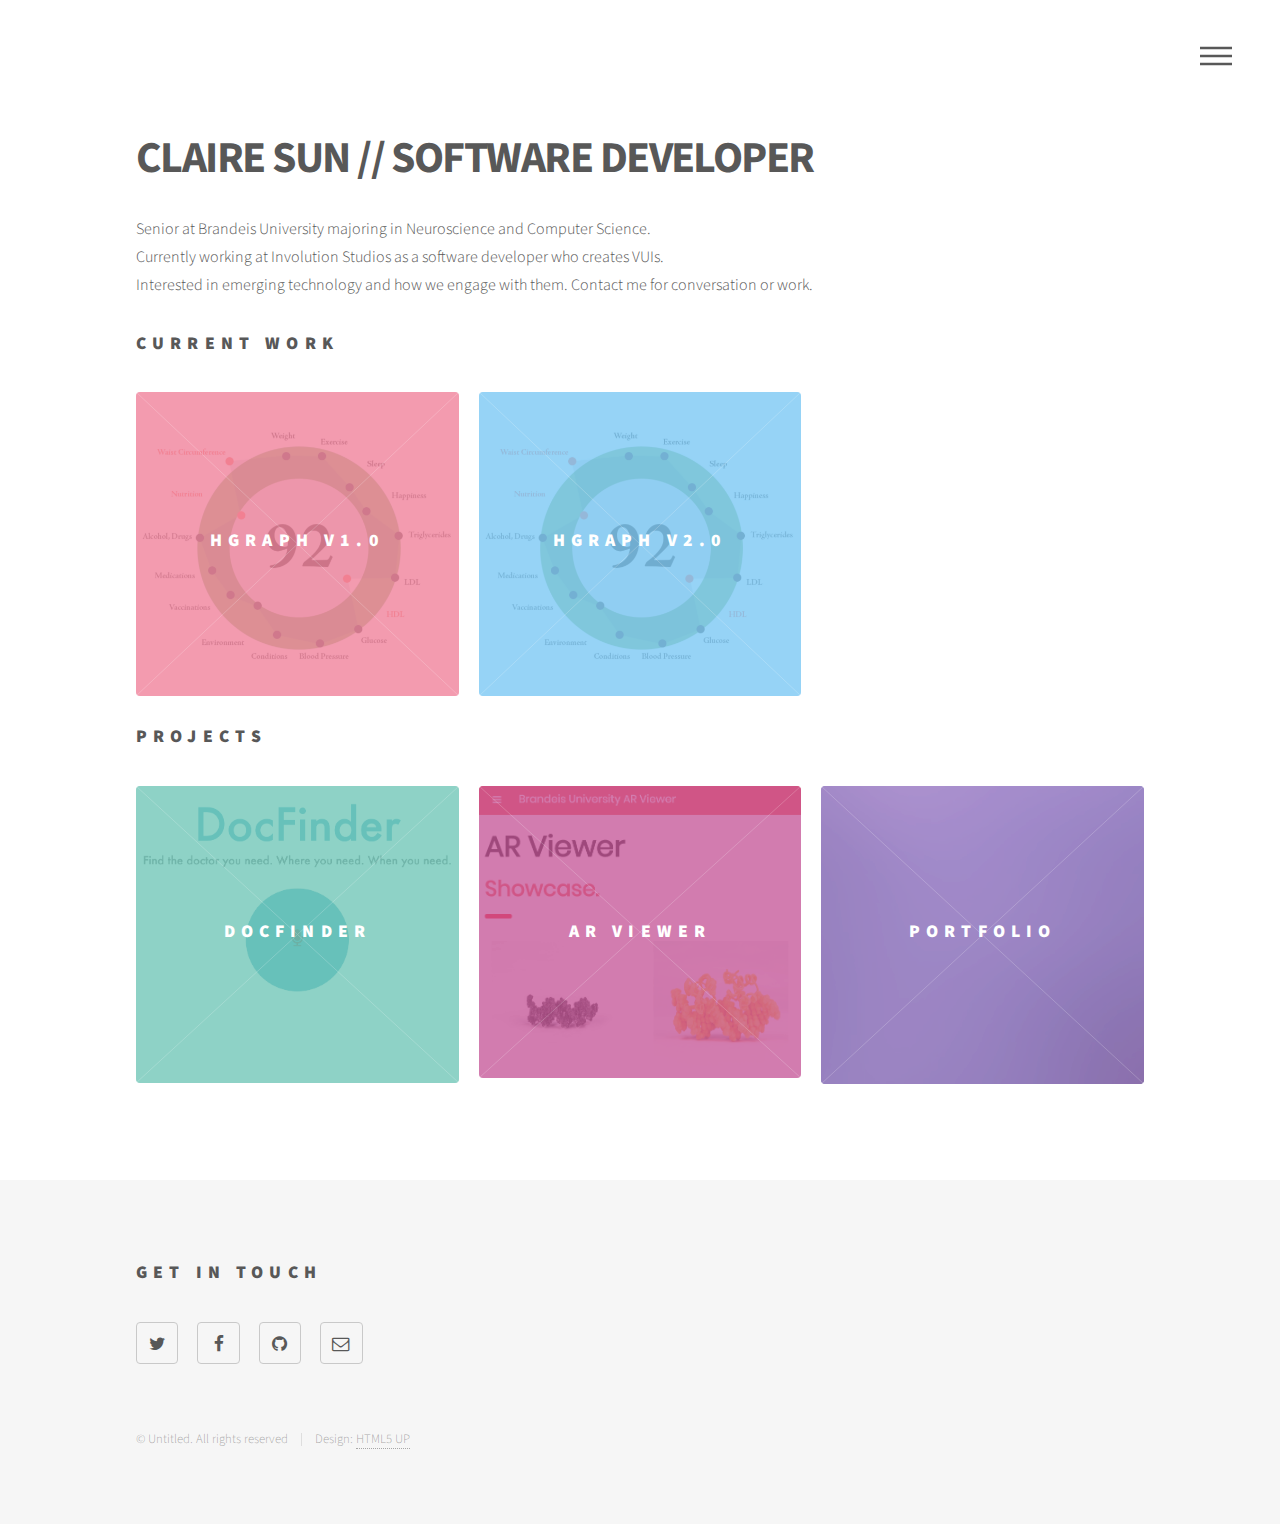
==== index.html @ 5cc7fd9c "little fixes" ====
<!DOCTYPE HTML>
<!--
	Phantom by HTML5 UP
	html5up.net | @ajlkn
	Free for personal and commercial use under the CCA 3.0 license (html5up.net/license)
-->
<html>
	<head>
		<title>Phantom by HTML5 UP</title>
		<meta charset="utf-8" />
		<meta name="viewport" content="width=device-width, initial-scale=1" />
		<!--[if lte IE 8]><script src="assets/js/ie/html5shiv.js"></script><![endif]-->
		<link rel="stylesheet" href="assets/css/main.css" />
		<!--[if lte IE 9]><link rel="stylesheet" href="assets/css/ie9.css" /><![endif]-->
		<!--[if lte IE 8]><link rel="stylesheet" href="assets/css/ie8.css" /><![endif]-->
	</head>
	<body>
		<!-- Wrapper -->
			<div id="wrapper">

				<!-- Header -->
					<header id="header">
						<div class="inner">




							<!-- Nav -->
								<nav>
									<ul>
										<li><a href="#menu">Menu</a></li>
									</ul>
								</nav>

						</div>
					</header>

				<!-- Menu -->
					<nav id="menu">
						<h2>What are you looking for?</h2>
						<ul>
							<li><a href="index.html">Home</a></li>
							<li><a href="about.html">About</a></li>
							<li><a href="resume.html">Resume</a></li>
							<li><a href="talks.html">Talks & Awards</a></li>
						</ul>
					</nav>

				<!-- Main -->
					<div id="main">
						<div class="inner">
							<header>
								<h1>CLAIRE SUN // SOFTWARE DEVELOPER</h1>
								<p>Senior at Brandeis University majoring in Neuroscience and Computer Science. <br>
									Currently working at Involution Studios as a software developer who creates VUIs.<br>
									Interested in emerging technology and how we engage with them.
									Contact me for conversation or work.</p>
							</header>
							<h2>Current Work</h2>
							<section class="tiles">
								<article class="style1">
									<span class="image">
										<img src="images/hgraph2.png" alt="" />
									</span>
									<a href="generic.html">
										<h2>hGraph V1.0</h2>
										<div class="content">
											<p>hGraph is an open source system for visualizing personal health metrics. I developed a voice user interace so that patients and doctors could easily add new data via their voice.</p>
										</div>
									</a>
								</article>
								<article class="style2">
									<span class="image">
										<img src="images/hgraph2.png" alt="" />
									</span>
									<a href="hgraph2.html">
										<h2>hgraph V2.0</h2>
										<div class="content">
											<p>The newest version of hGraph. This is also a voice implementation but done with a React interface.</p>
										</div>
									</a>
								</article>
							</section>
							<br>
							<h2>projects</h2>
							<section class = "tiles">
								<article class="style3">
									<span class="image">
										<img src="images/df.png" alt="" />
									</span>
									<a href="docfinder.html">
										<h2>DocFinder</h2>
										<div class="content">
											<p>DocFinder is a search engine that finds you specific doctors who take your insurance through voice. Winner of the Conversation Interaction conference for best speech application.</p>
										</div>
									</a>
								</article>
								<article class="style4">
									<span class="image">
										<img src="images/arviewer.png" alt="" />
									</span>
									<a href="arviewer.html">
										<h2>AR Viewer</h2>
										<div class="content">
											<p>A web application to show 3D models of the biomolecules used for teaching and research at Brandeis Univeristy in augmented reality.</p>
										</div>
									</a>
								</article>
								<article class="style5">
									<span class="image">
										<img src="images/pic02.jpg" alt="" />
									</span>
									<a href="https://github.com/csuncodes/csuncodes.github.io">
										<h2>Portfolio</h2>
										<div class="content">
											<p>Click here for the Github Repository for this site!</p>
										</div>
									</a>
								</article>
							</section>
						</div>
					</div>

				<!-- Footer -->
					<footer id="footer">
						<div class="inner">
							<section>
								<h2>Get in touch</h2>
								<ul class="icons">
									<li><a href="https://twitter.com/codesforaday" class="icon style2 fa-twitter"><span class="label">Twitter</span></a></li>
									<li><a href="https://www.facebook.com/profile.php?id=100008285211866" class="icon style2 fa-facebook"><span class="label">Facebook</span></a></li>
									<li><a href="#" class="icon style2 fa-github"><span class="label">GitHub</span></a></li>
									<li><a href="#" class="icon style2 fa-envelope-o"><span class="label">Email</span></a></li>
								</ul>
							</section>
							<ul class="copyright">
								<li>&copy; Untitled. All rights reserved</li><li>Design: <a href="http://html5up.net">HTML5 UP</a></li>
							</ul>
						</div>
					</footer>

			</div>

		<!-- Scripts -->
			<script src="assets/js/jquery.min.js"></script>
			<script src="assets/js/skel.min.js"></script>
			<script src="assets/js/util.js"></script>
			<!--[if lte IE 8]><script src="assets/js/ie/respond.min.js"></script><![endif]-->
			<script src="assets/js/main.js"></script>

	</body>
</html>
---- assets/css/main.css ----
@import url(font-awesome.min.css);
@import url("https://fonts.googleapis.com/css?family=Source+Sans+Pro:300,700,900");

/*
	Phantom by HTML5 UP
	html5up.net | @ajlkn
	Free for personal and commercial use under the CCA 3.0 license (html5up.net/license)
*/

/* Reset */

	html, body, div, span, applet, object, iframe, h1, h2, h3, h4, h5, h6, p, blockquote, pre, a, abbr, acronym, address, big, cite, code, del, dfn, em, img, ins, kbd, q, s, samp, small, strike, strong, sub, sup, tt, var, b, u, i, center, dl, dt, dd, ol, ul, li, fieldset, form, label, legend, table, caption, tbody, tfoot, thead, tr, th, td, article, aside, canvas, details, embed, figure, figcaption, footer, header, hgroup, menu, nav, output, ruby, section, summary, time, mark, audio, video {
		margin: 0;
		padding: 0;
		border: 0;
		font-size: 100%;
		font: inherit;
		vertical-align: baseline;
	}

	article, aside, details, figcaption, figure, footer, header, hgroup, menu, nav, section {
		display: block;
	}

	body {
		line-height: 1;
	}

	ol, ul {
		list-style: none;
	}

	blockquote, q {
		quotes: none;
	}

	blockquote:before, blockquote:after, q:before, q:after {
		content: '';
		content: none;
	}

	table {
		border-collapse: collapse;
		border-spacing: 0;
	}

	body {
		-webkit-text-size-adjust: none;
	}

/* Box Model */

	*, *:before, *:after {
		-moz-box-sizing: border-box;
		-webkit-box-sizing: border-box;
		box-sizing: border-box;
	}

/* Grid */
.center {
    display: block;
    margin-left: auto;
    margin-right: auto;
    width: 50%;
}
	.row {
		border-bottom: solid 1px transparent;
		-moz-box-sizing: border-box;
		-webkit-box-sizing: border-box;
		box-sizing: border-box;
	}

	.row > * {
		float: left;
		-moz-box-sizing: border-box;
		-webkit-box-sizing: border-box;
		box-sizing: border-box;
	}

	.row:after, .row:before {
		content: '';
		display: block;
		clear: both;
		height: 0;
	}

	.row.uniform > * > :first-child {
		margin-top: 0;
	}

	.row.uniform > * > :last-child {
		margin-bottom: 0;
	}

	.row.\30 \25 > * {
		padding: 0 0 0 0em;
	}

	.row.\30 \25 {
		margin: 0 0 -1px 0em;
	}

	.row.uniform.\30 \25 > * {
		padding: 0em 0 0 0em;
	}

	.row.uniform.\30 \25 {
		margin: 0em 0 -1px 0em;
	}

	.row > * {
		padding: 0 0 0 2em;
	}

	.row {
		margin: 0 0 -1px -2em;
	}

	.row.uniform > * {
		padding: 2em 0 0 2em;
	}

	.row.uniform {
		margin: -2em 0 -1px -2em;
	}

	.row.\32 00\25 > * {
		padding: 0 0 0 4em;
	}

	.row.\32 00\25 {
		margin: 0 0 -1px -4em;
	}

	.row.uniform.\32 00\25 > * {
		padding: 4em 0 0 4em;
	}

	.row.uniform.\32 00\25 {
		margin: -4em 0 -1px -4em;
	}

	.row.\31 50\25 > * {
		padding: 0 0 0 3em;
	}

	.row.\31 50\25 {
		margin: 0 0 -1px -3em;
	}

	.row.uniform.\31 50\25 > * {
		padding: 3em 0 0 3em;
	}

	.row.uniform.\31 50\25 {
		margin: -3em 0 -1px -3em;
	}

	.row.\35 0\25 > * {
		padding: 0 0 0 1em;
	}

	.row.\35 0\25 {
		margin: 0 0 -1px -1em;
	}

	.row.uniform.\35 0\25 > * {
		padding: 1em 0 0 1em;
	}

	.row.uniform.\35 0\25 {
		margin: -1em 0 -1px -1em;
	}

	.row.\32 5\25 > * {
		padding: 0 0 0 0.5em;
	}

	.row.\32 5\25 {
		margin: 0 0 -1px -0.5em;
	}

	.row.uniform.\32 5\25 > * {
		padding: 0.5em 0 0 0.5em;
	}

	.row.uniform.\32 5\25 {
		margin: -0.5em 0 -1px -0.5em;
	}

	.\31 2u, .\31 2u\24 {
		width: 100%;
		clear: none;
		margin-left: 0;
	}

	.\31 1u, .\31 1u\24 {
		width: 91.6666666667%;
		clear: none;
		margin-left: 0;
	}

	.\31 0u, .\31 0u\24 {
		width: 83.3333333333%;
		clear: none;
		margin-left: 0;
	}

	.\39 u, .\39 u\24 {
		width: 75%;
		clear: none;
		margin-left: 0;
	}

	.\38 u, .\38 u\24 {
		width: 66.6666666667%;
		clear: none;
		margin-left: 0;
	}

	.\37 u, .\37 u\24 {
		width: 58.3333333333%;
		clear: none;
		margin-left: 0;
	}

	.\36 u, .\36 u\24 {
		width: 50%;
		clear: none;
		margin-left: 0;
	}

	.\35 u, .\35 u\24 {
		width: 41.6666666667%;
		clear: none;
		margin-left: 0;
	}

	.\34 u, .\34 u\24 {
		width: 33.3333333333%;
		clear: none;
		margin-left: 0;
	}

	.\33 u, .\33 u\24 {
		width: 25%;
		clear: none;
		margin-left: 0;
	}

	.\32 u, .\32 u\24 {
		width: 16.6666666667%;
		clear: none;
		margin-left: 0;
	}

	.\31 u, .\31 u\24 {
		width: 8.3333333333%;
		clear: none;
		margin-left: 0;
	}

	.\31 2u\24 + *,
	.\31 1u\24 + *,
	.\31 0u\24 + *,
	.\39 u\24 + *,
	.\38 u\24 + *,
	.\37 u\24 + *,
	.\36 u\24 + *,
	.\35 u\24 + *,
	.\34 u\24 + *,
	.\33 u\24 + *,
	.\32 u\24 + *,
	.\31 u\24 + * {
		clear: left;
	}

	.\-11u {
		margin-left: 91.66667%;
	}

	.\-10u {
		margin-left: 83.33333%;
	}

	.\-9u {
		margin-left: 75%;
	}

	.\-8u {
		margin-left: 66.66667%;
	}

	.\-7u {
		margin-left: 58.33333%;
	}

	.\-6u {
		margin-left: 50%;
	}

	.\-5u {
		margin-left: 41.66667%;
	}

	.\-4u {
		margin-left: 33.33333%;
	}

	.\-3u {
		margin-left: 25%;
	}

	.\-2u {
		margin-left: 16.66667%;
	}

	.\-1u {
		margin-left: 8.33333%;
	}

	@media screen and (max-width: 1680px) {

		.row > * {
			padding: 0 0 0 2em;
		}

		.row {
			margin: 0 0 -1px -2em;
		}

		.row.uniform > * {
			padding: 2em 0 0 2em;
		}

		.row.uniform {
			margin: -2em 0 -1px -2em;
		}

		.row.\32 00\25 > * {
			padding: 0 0 0 4em;
		}

		.row.\32 00\25 {
			margin: 0 0 -1px -4em;
		}

		.row.uniform.\32 00\25 > * {
			padding: 4em 0 0 4em;
		}

		.row.uniform.\32 00\25 {
			margin: -4em 0 -1px -4em;
		}

		.row.\31 50\25 > * {
			padding: 0 0 0 3em;
		}

		.row.\31 50\25 {
			margin: 0 0 -1px -3em;
		}

		.row.uniform.\31 50\25 > * {
			padding: 3em 0 0 3em;
		}

		.row.uniform.\31 50\25 {
			margin: -3em 0 -1px -3em;
		}

		.row.\35 0\25 > * {
			padding: 0 0 0 1em;
		}

		.row.\35 0\25 {
			margin: 0 0 -1px -1em;
		}

		.row.uniform.\35 0\25 > * {
			padding: 1em 0 0 1em;
		}

		.row.uniform.\35 0\25 {
			margin: -1em 0 -1px -1em;
		}

		.row.\32 5\25 > * {
			padding: 0 0 0 0.5em;
		}

		.row.\32 5\25 {
			margin: 0 0 -1px -0.5em;
		}

		.row.uniform.\32 5\25 > * {
			padding: 0.5em 0 0 0.5em;
		}

		.row.uniform.\32 5\25 {
			margin: -0.5em 0 -1px -0.5em;
		}

		.\31 2u\28xlarge\29, .\31 2u\24\28xlarge\29 {
			width: 100%;
			clear: none;
			margin-left: 0;
		}

		.\31 1u\28xlarge\29, .\31 1u\24\28xlarge\29 {
			width: 91.6666666667%;
			clear: none;
			margin-left: 0;
		}

		.\31 0u\28xlarge\29, .\31 0u\24\28xlarge\29 {
			width: 83.3333333333%;
			clear: none;
			margin-left: 0;
		}

		.\39 u\28xlarge\29, .\39 u\24\28xlarge\29 {
			width: 75%;
			clear: none;
			margin-left: 0;
		}

		.\38 u\28xlarge\29, .\38 u\24\28xlarge\29 {
			width: 66.6666666667%;
			clear: none;
			margin-left: 0;
		}

		.\37 u\28xlarge\29, .\37 u\24\28xlarge\29 {
			width: 58.3333333333%;
			clear: none;
			margin-left: 0;
		}

		.\36 u\28xlarge\29, .\36 u\24\28xlarge\29 {
			width: 50%;
			clear: none;
			margin-left: 0;
		}

		.\35 u\28xlarge\29, .\35 u\24\28xlarge\29 {
			width: 41.6666666667%;
			clear: none;
			margin-left: 0;
		}

		.\34 u\28xlarge\29, .\34 u\24\28xlarge\29 {
			width: 33.3333333333%;
			clear: none;
			margin-left: 0;
		}

		.\33 u\28xlarge\29, .\33 u\24\28xlarge\29 {
			width: 25%;
			clear: none;
			margin-left: 0;
		}

		.\32 u\28xlarge\29, .\32 u\24\28xlarge\29 {
			width: 16.6666666667%;
			clear: none;
			margin-left: 0;
		}

		.\31 u\28xlarge\29, .\31 u\24\28xlarge\29 {
			width: 8.3333333333%;
			clear: none;
			margin-left: 0;
		}

		.\31 2u\24\28xlarge\29 + *,
		.\31 1u\24\28xlarge\29 + *,
		.\31 0u\24\28xlarge\29 + *,
		.\39 u\24\28xlarge\29 + *,
		.\38 u\24\28xlarge\29 + *,
		.\37 u\24\28xlarge\29 + *,
		.\36 u\24\28xlarge\29 + *,
		.\35 u\24\28xlarge\29 + *,
		.\34 u\24\28xlarge\29 + *,
		.\33 u\24\28xlarge\29 + *,
		.\32 u\24\28xlarge\29 + *,
		.\31 u\24\28xlarge\29 + * {
			clear: left;
		}

		.\-11u\28xlarge\29 {
			margin-left: 91.66667%;
		}

		.\-10u\28xlarge\29 {
			margin-left: 83.33333%;
		}

		.\-9u\28xlarge\29 {
			margin-left: 75%;
		}

		.\-8u\28xlarge\29 {
			margin-left: 66.66667%;
		}

		.\-7u\28xlarge\29 {
			margin-left: 58.33333%;
		}

		.\-6u\28xlarge\29 {
			margin-left: 50%;
		}

		.\-5u\28xlarge\29 {
			margin-left: 41.66667%;
		}

		.\-4u\28xlarge\29 {
			margin-left: 33.33333%;
		}

		.\-3u\28xlarge\29 {
			margin-left: 25%;
		}

		.\-2u\28xlarge\29 {
			margin-left: 16.66667%;
		}

		.\-1u\28xlarge\29 {
			margin-left: 8.33333%;
		}

	}

	@media screen and (max-width: 1280px) {

		.row > * {
			padding: 0 0 0 2em;
		}

		.row {
			margin: 0 0 -1px -2em;
		}

		.row.uniform > * {
			padding: 2em 0 0 2em;
		}

		.row.uniform {
			margin: -2em 0 -1px -2em;
		}

		.row.\32 00\25 > * {
			padding: 0 0 0 4em;
		}

		.row.\32 00\25 {
			margin: 0 0 -1px -4em;
		}

		.row.uniform.\32 00\25 > * {
			padding: 4em 0 0 4em;
		}

		.row.uniform.\32 00\25 {
			margin: -4em 0 -1px -4em;
		}

		.row.\31 50\25 > * {
			padding: 0 0 0 3em;
		}

		.row.\31 50\25 {
			margin: 0 0 -1px -3em;
		}

		.row.uniform.\31 50\25 > * {
			padding: 3em 0 0 3em;
		}

		.row.uniform.\31 50\25 {
			margin: -3em 0 -1px -3em;
		}

		.row.\35 0\25 > * {
			padding: 0 0 0 1em;
		}

		.row.\35 0\25 {
			margin: 0 0 -1px -1em;
		}

		.row.uniform.\35 0\25 > * {
			padding: 1em 0 0 1em;
		}

		.row.uniform.\35 0\25 {
			margin: -1em 0 -1px -1em;
		}

		.row.\32 5\25 > * {
			padding: 0 0 0 0.5em;
		}

		.row.\32 5\25 {
			margin: 0 0 -1px -0.5em;
		}

		.row.uniform.\32 5\25 > * {
			padding: 0.5em 0 0 0.5em;
		}

		.row.uniform.\32 5\25 {
			margin: -0.5em 0 -1px -0.5em;
		}

		.\31 2u\28large\29, .\31 2u\24\28large\29 {
			width: 100%;
			clear: none;
			margin-left: 0;
		}

		.\31 1u\28large\29, .\31 1u\24\28large\29 {
			width: 91.6666666667%;
			clear: none;
			margin-left: 0;
		}

		.\31 0u\28large\29, .\31 0u\24\28large\29 {
			width: 83.3333333333%;
			clear: none;
			margin-left: 0;
		}

		.\39 u\28large\29, .\39 u\24\28large\29 {
			width: 75%;
			clear: none;
			margin-left: 0;
		}

		.\38 u\28large\29, .\38 u\24\28large\29 {
			width: 66.6666666667%;
			clear: none;
			margin-left: 0;
		}

		.\37 u\28large\29, .\37 u\24\28large\29 {
			width: 58.3333333333%;
			clear: none;
			margin-left: 0;
		}

		.\36 u\28large\29, .\36 u\24\28large\29 {
			width: 50%;
			clear: none;
			margin-left: 0;
		}

		.\35 u\28large\29, .\35 u\24\28large\29 {
			width: 41.6666666667%;
			clear: none;
			margin-left: 0;
		}

		.\34 u\28large\29, .\34 u\24\28large\29 {
			width: 33.3333333333%;
			clear: none;
			margin-left: 0;
		}

		.\33 u\28large\29, .\33 u\24\28large\29 {
			width: 25%;
			clear: none;
			margin-left: 0;
		}

		.\32 u\28large\29, .\32 u\24\28large\29 {
			width: 16.6666666667%;
			clear: none;
			margin-left: 0;
		}

		.\31 u\28large\29, .\31 u\24\28large\29 {
			width: 8.3333333333%;
			clear: none;
			margin-left: 0;
		}

		.\31 2u\24\28large\29 + *,
		.\31 1u\24\28large\29 + *,
		.\31 0u\24\28large\29 + *,
		.\39 u\24\28large\29 + *,
		.\38 u\24\28large\29 + *,
		.\37 u\24\28large\29 + *,
		.\36 u\24\28large\29 + *,
		.\35 u\24\28large\29 + *,
		.\34 u\24\28large\29 + *,
		.\33 u\24\28large\29 + *,
		.\32 u\24\28large\29 + *,
		.\31 u\24\28large\29 + * {
			clear: left;
		}

		.\-11u\28large\29 {
			margin-left: 91.66667%;
		}

		.\-10u\28large\29 {
			margin-left: 83.33333%;
		}

		.\-9u\28large\29 {
			margin-left: 75%;
		}

		.\-8u\28large\29 {
			margin-left: 66.66667%;
		}

		.\-7u\28large\29 {
			margin-left: 58.33333%;
		}

		.\-6u\28large\29 {
			margin-left: 50%;
		}

		.\-5u\28large\29 {
			margin-left: 41.66667%;
		}

		.\-4u\28large\29 {
			margin-left: 33.33333%;
		}

		.\-3u\28large\29 {
			margin-left: 25%;
		}

		.\-2u\28large\29 {
			margin-left: 16.66667%;
		}

		.\-1u\28large\29 {
			margin-left: 8.33333%;
		}

	}

	@media screen and (max-width: 980px) {

		.row > * {
			padding: 0 0 0 1.5em;
		}

		.row {
			margin: 0 0 -1px -1.5em;
		}

		.row.uniform > * {
			padding: 1.5em 0 0 1.5em;
		}

		.row.uniform {
			margin: -1.5em 0 -1px -1.5em;
		}

		.row.\32 00\25 > * {
			padding: 0 0 0 3em;
		}

		.row.\32 00\25 {
			margin: 0 0 -1px -3em;
		}

		.row.uniform.\32 00\25 > * {
			padding: 3em 0 0 3em;
		}

		.row.uniform.\32 00\25 {
			margin: -3em 0 -1px -3em;
		}

		.row.\31 50\25 > * {
			padding: 0 0 0 2.25em;
		}

		.row.\31 50\25 {
			margin: 0 0 -1px -2.25em;
		}

		.row.uniform.\31 50\25 > * {
			padding: 2.25em 0 0 2.25em;
		}

		.row.uniform.\31 50\25 {
			margin: -2.25em 0 -1px -2.25em;
		}

		.row.\35 0\25 > * {
			padding: 0 0 0 0.75em;
		}

		.row.\35 0\25 {
			margin: 0 0 -1px -0.75em;
		}

		.row.uniform.\35 0\25 > * {
			padding: 0.75em 0 0 0.75em;
		}

		.row.uniform.\35 0\25 {
			margin: -0.75em 0 -1px -0.75em;
		}

		.row.\32 5\25 > * {
			padding: 0 0 0 0.375em;
		}

		.row.\32 5\25 {
			margin: 0 0 -1px -0.375em;
		}

		.row.uniform.\32 5\25 > * {
			padding: 0.375em 0 0 0.375em;
		}

		.row.uniform.\32 5\25 {
			margin: -0.375em 0 -1px -0.375em;
		}

		.\31 2u\28medium\29, .\31 2u\24\28medium\29 {
			width: 100%;
			clear: none;
			margin-left: 0;
		}

		.\31 1u\28medium\29, .\31 1u\24\28medium\29 {
			width: 91.6666666667%;
			clear: none;
			margin-left: 0;
		}

		.\31 0u\28medium\29, .\31 0u\24\28medium\29 {
			width: 83.3333333333%;
			clear: none;
			margin-left: 0;
		}

		.\39 u\28medium\29, .\39 u\24\28medium\29 {
			width: 75%;
			clear: none;
			margin-left: 0;
		}

		.\38 u\28medium\29, .\38 u\24\28medium\29 {
			width: 66.6666666667%;
			clear: none;
			margin-left: 0;
		}

		.\37 u\28medium\29, .\37 u\24\28medium\29 {
			width: 58.3333333333%;
			clear: none;
			margin-left: 0;
		}

		.\36 u\28medium\29, .\36 u\24\28medium\29 {
			width: 50%;
			clear: none;
			margin-left: 0;
		}

		.\35 u\28medium\29, .\35 u\24\28medium\29 {
			width: 41.6666666667%;
			clear: none;
			margin-left: 0;
		}

		.\34 u\28medium\29, .\34 u\24\28medium\29 {
			width: 33.3333333333%;
			clear: none;
			margin-left: 0;
		}

		.\33 u\28medium\29, .\33 u\24\28medium\29 {
			width: 25%;
			clear: none;
			margin-left: 0;
		}

		.\32 u\28medium\29, .\32 u\24\28medium\29 {
			width: 16.6666666667%;
			clear: none;
			margin-left: 0;
		}

		.\31 u\28medium\29, .\31 u\24\28medium\29 {
			width: 8.3333333333%;
			clear: none;
			margin-left: 0;
		}

		.\31 2u\24\28medium\29 + *,
		.\31 1u\24\28medium\29 + *,
		.\31 0u\24\28medium\29 + *,
		.\39 u\24\28medium\29 + *,
		.\38 u\24\28medium\29 + *,
		.\37 u\24\28medium\29 + *,
		.\36 u\24\28medium\29 + *,
		.\35 u\24\28medium\29 + *,
		.\34 u\24\28medium\29 + *,
		.\33 u\24\28medium\29 + *,
		.\32 u\24\28medium\29 + *,
		.\31 u\24\28medium\29 + * {
			clear: left;
		}

		.\-11u\28medium\29 {
			margin-left: 91.66667%;
		}

		.\-10u\28medium\29 {
			margin-left: 83.33333%;
		}

		.\-9u\28medium\29 {
			margin-left: 75%;
		}

		.\-8u\28medium\29 {
			margin-left: 66.66667%;
		}

		.\-7u\28medium\29 {
			margin-left: 58.33333%;
		}

		.\-6u\28medium\29 {
			margin-left: 50%;
		}

		.\-5u\28medium\29 {
			margin-left: 41.66667%;
		}

		.\-4u\28medium\29 {
			margin-left: 33.33333%;
		}

		.\-3u\28medium\29 {
			margin-left: 25%;
		}

		.\-2u\28medium\29 {
			margin-left: 16.66667%;
		}

		.\-1u\28medium\29 {
			margin-left: 8.33333%;
		}

	}

	@media screen and (max-width: 736px) {

		.row > * {
			padding: 0 0 0 1em;
		}

		.row {
			margin: 0 0 -1px -1em;
		}

		.row.uniform > * {
			padding: 1em 0 0 1em;
		}

		.row.uniform {
			margin: -1em 0 -1px -1em;
		}

		.row.\32 00\25 > * {
			padding: 0 0 0 2em;
		}

		.row.\32 00\25 {
			margin: 0 0 -1px -2em;
		}

		.row.uniform.\32 00\25 > * {
			padding: 2em 0 0 2em;
		}

		.row.uniform.\32 00\25 {
			margin: -2em 0 -1px -2em;
		}

		.row.\31 50\25 > * {
			padding: 0 0 0 1.5em;
		}

		.row.\31 50\25 {
			margin: 0 0 -1px -1.5em;
		}

		.row.uniform.\31 50\25 > * {
			padding: 1.5em 0 0 1.5em;
		}

		.row.uniform.\31 50\25 {
			margin: -1.5em 0 -1px -1.5em;
		}

		.row.\35 0\25 > * {
			padding: 0 0 0 0.5em;
		}

		.row.\35 0\25 {
			margin: 0 0 -1px -0.5em;
		}

		.row.uniform.\35 0\25 > * {
			padding: 0.5em 0 0 0.5em;
		}

		.row.uniform.\35 0\25 {
			margin: -0.5em 0 -1px -0.5em;
		}

		.row.\32 5\25 > * {
			padding: 0 0 0 0.25em;
		}

		.row.\32 5\25 {
			margin: 0 0 -1px -0.25em;
		}

		.row.uniform.\32 5\25 > * {
			padding: 0.25em 0 0 0.25em;
		}

		.row.uniform.\32 5\25 {
			margin: -0.25em 0 -1px -0.25em;
		}

		.\31 2u\28small\29, .\31 2u\24\28small\29 {
			width: 100%;
			clear: none;
			margin-left: 0;
		}

		.\31 1u\28small\29, .\31 1u\24\28small\29 {
			width: 91.6666666667%;
			clear: none;
			margin-left: 0;
		}

		.\31 0u\28small\29, .\31 0u\24\28small\29 {
			width: 83.3333333333%;
			clear: none;
			margin-left: 0;
		}

		.\39 u\28small\29, .\39 u\24\28small\29 {
			width: 75%;
			clear: none;
			margin-left: 0;
		}

		.\38 u\28small\29, .\38 u\24\28small\29 {
			width: 66.6666666667%;
			clear: none;
			margin-left: 0;
		}

		.\37 u\28small\29, .\37 u\24\28small\29 {
			width: 58.3333333333%;
			clear: none;
			margin-left: 0;
		}

		.\36 u\28small\29, .\36 u\24\28small\29 {
			width: 50%;
			clear: none;
			margin-left: 0;
		}

		.\35 u\28small\29, .\35 u\24\28small\29 {
			width: 41.6666666667%;
			clear: none;
			margin-left: 0;
		}

		.\34 u\28small\29, .\34 u\24\28small\29 {
			width: 33.3333333333%;
			clear: none;
			margin-left: 0;
		}

		.\33 u\28small\29, .\33 u\24\28small\29 {
			width: 25%;
			clear: none;
			margin-left: 0;
		}

		.\32 u\28small\29, .\32 u\24\28small\29 {
			width: 16.6666666667%;
			clear: none;
			margin-left: 0;
		}

		.\31 u\28small\29, .\31 u\24\28small\29 {
			width: 8.3333333333%;
			clear: none;
			margin-left: 0;
		}

		.\31 2u\24\28small\29 + *,
		.\31 1u\24\28small\29 + *,
		.\31 0u\24\28small\29 + *,
		.\39 u\24\28small\29 + *,
		.\38 u\24\28small\29 + *,
		.\37 u\24\28small\29 + *,
		.\36 u\24\28small\29 + *,
		.\35 u\24\28small\29 + *,
		.\34 u\24\28small\29 + *,
		.\33 u\24\28small\29 + *,
		.\32 u\24\28small\29 + *,
		.\31 u\24\28small\29 + * {
			clear: left;
		}

		.\-11u\28small\29 {
			margin-left: 91.66667%;
		}

		.\-10u\28small\29 {
			margin-left: 83.33333%;
		}

		.\-9u\28small\29 {
			margin-left: 75%;
		}

		.\-8u\28small\29 {
			margin-left: 66.66667%;
		}

		.\-7u\28small\29 {
			margin-left: 58.33333%;
		}

		.\-6u\28small\29 {
			margin-left: 50%;
		}

		.\-5u\28small\29 {
			margin-left: 41.66667%;
		}

		.\-4u\28small\29 {
			margin-left: 33.33333%;
		}

		.\-3u\28small\29 {
			margin-left: 25%;
		}

		.\-2u\28small\29 {
			margin-left: 16.66667%;
		}

		.\-1u\28small\29 {
			margin-left: 8.33333%;
		}

	}

	@media screen and (max-width: 480px) {

		.row > * {
			padding: 0 0 0 1em;
		}

		.row {
			margin: 0 0 -1px -1em;
		}

		.row.uniform > * {
			padding: 1em 0 0 1em;
		}

		.row.uniform {
			margin: -1em 0 -1px -1em;
		}

		.row.\32 00\25 > * {
			padding: 0 0 0 2em;
		}

		.row.\32 00\25 {
			margin: 0 0 -1px -2em;
		}

		.row.uniform.\32 00\25 > * {
			padding: 2em 0 0 2em;
		}

		.row.uniform.\32 00\25 {
			margin: -2em 0 -1px -2em;
		}

		.row.\31 50\25 > * {
			padding: 0 0 0 1.5em;
		}

		.row.\31 50\25 {
			margin: 0 0 -1px -1.5em;
		}

		.row.uniform.\31 50\25 > * {
			padding: 1.5em 0 0 1.5em;
		}

		.row.uniform.\31 50\25 {
			margin: -1.5em 0 -1px -1.5em;
		}

		.row.\35 0\25 > * {
			padding: 0 0 0 0.5em;
		}

		.row.\35 0\25 {
			margin: 0 0 -1px -0.5em;
		}

		.row.uniform.\35 0\25 > * {
			padding: 0.5em 0 0 0.5em;
		}

		.row.uniform.\35 0\25 {
			margin: -0.5em 0 -1px -0.5em;
		}

		.row.\32 5\25 > * {
			padding: 0 0 0 0.25em;
		}

		.row.\32 5\25 {
			margin: 0 0 -1px -0.25em;
		}

		.row.uniform.\32 5\25 > * {
			padding: 0.25em 0 0 0.25em;
		}

		.row.uniform.\32 5\25 {
			margin: -0.25em 0 -1px -0.25em;
		}

		.\31 2u\28xsmall\29, .\31 2u\24\28xsmall\29 {
			width: 100%;
			clear: none;
			margin-left: 0;
		}

		.\31 1u\28xsmall\29, .\31 1u\24\28xsmall\29 {
			width: 91.6666666667%;
			clear: none;
			margin-left: 0;
		}

		.\31 0u\28xsmall\29, .\31 0u\24\28xsmall\29 {
			width: 83.3333333333%;
			clear: none;
			margin-left: 0;
		}

		.\39 u\28xsmall\29, .\39 u\24\28xsmall\29 {
			width: 75%;
			clear: none;
			margin-left: 0;
		}

		.\38 u\28xsmall\29, .\38 u\24\28xsmall\29 {
			width: 66.6666666667%;
			clear: none;
			margin-left: 0;
		}

		.\37 u\28xsmall\29, .\37 u\24\28xsmall\29 {
			width: 58.3333333333%;
			clear: none;
			margin-left: 0;
		}

		.\36 u\28xsmall\29, .\36 u\24\28xsmall\29 {
			width: 50%;
			clear: none;
			margin-left: 0;
		}

		.\35 u\28xsmall\29, .\35 u\24\28xsmall\29 {
			width: 41.6666666667%;
			clear: none;
			margin-left: 0;
		}

		.\34 u\28xsmall\29, .\34 u\24\28xsmall\29 {
			width: 33.3333333333%;
			clear: none;
			margin-left: 0;
		}

		.\33 u\28xsmall\29, .\33 u\24\28xsmall\29 {
			width: 25%;
			clear: none;
			margin-left: 0;
		}

		.\32 u\28xsmall\29, .\32 u\24\28xsmall\29 {
			width: 16.6666666667%;
			clear: none;
			margin-left: 0;
		}

		.\31 u\28xsmall\29, .\31 u\24\28xsmall\29 {
			width: 8.3333333333%;
			clear: none;
			margin-left: 0;
		}

		.\31 2u\24\28xsmall\29 + *,
		.\31 1u\24\28xsmall\29 + *,
		.\31 0u\24\28xsmall\29 + *,
		.\39 u\24\28xsmall\29 + *,
		.\38 u\24\28xsmall\29 + *,
		.\37 u\24\28xsmall\29 + *,
		.\36 u\24\28xsmall\29 + *,
		.\35 u\24\28xsmall\29 + *,
		.\34 u\24\28xsmall\29 + *,
		.\33 u\24\28xsmall\29 + *,
		.\32 u\24\28xsmall\29 + *,
		.\31 u\24\28xsmall\29 + * {
			clear: left;
		}

		.\-11u\28xsmall\29 {
			margin-left: 91.66667%;
		}

		.\-10u\28xsmall\29 {
			margin-left: 83.33333%;
		}

		.\-9u\28xsmall\29 {
			margin-left: 75%;
		}

		.\-8u\28xsmall\29 {
			margin-left: 66.66667%;
		}

		.\-7u\28xsmall\29 {
			margin-left: 58.33333%;
		}

		.\-6u\28xsmall\29 {
			margin-left: 50%;
		}

		.\-5u\28xsmall\29 {
			margin-left: 41.66667%;
		}

		.\-4u\28xsmall\29 {
			margin-left: 33.33333%;
		}

		.\-3u\28xsmall\29 {
			margin-left: 25%;
		}

		.\-2u\28xsmall\29 {
			margin-left: 16.66667%;
		}

		.\-1u\28xsmall\29 {
			margin-left: 8.33333%;
		}

	}

	@media screen and (max-width: 360px) {

		.row > * {
			padding: 0 0 0 1em;
		}

		.row {
			margin: 0 0 -1px -1em;
		}

		.row.uniform > * {
			padding: 1em 0 0 1em;
		}

		.row.uniform {
			margin: -1em 0 -1px -1em;
		}

		.row.\32 00\25 > * {
			padding: 0 0 0 2em;
		}

		.row.\32 00\25 {
			margin: 0 0 -1px -2em;
		}

		.row.uniform.\32 00\25 > * {
			padding: 2em 0 0 2em;
		}

		.row.uniform.\32 00\25 {
			margin: -2em 0 -1px -2em;
		}

		.row.\31 50\25 > * {
			padding: 0 0 0 1.5em;
		}

		.row.\31 50\25 {
			margin: 0 0 -1px -1.5em;
		}

		.row.uniform.\31 50\25 > * {
			padding: 1.5em 0 0 1.5em;
		}

		.row.uniform.\31 50\25 {
			margin: -1.5em 0 -1px -1.5em;
		}

		.row.\35 0\25 > * {
			padding: 0 0 0 0.5em;
		}

		.row.\35 0\25 {
			margin: 0 0 -1px -0.5em;
		}

		.row.uniform.\35 0\25 > * {
			padding: 0.5em 0 0 0.5em;
		}

		.row.uniform.\35 0\25 {
			margin: -0.5em 0 -1px -0.5em;
		}

		.row.\32 5\25 > * {
			padding: 0 0 0 0.25em;
		}

		.row.\32 5\25 {
			margin: 0 0 -1px -0.25em;
		}

		.row.uniform.\32 5\25 > * {
			padding: 0.25em 0 0 0.25em;
		}

		.row.uniform.\32 5\25 {
			margin: -0.25em 0 -1px -0.25em;
		}

		.\31 2u\28xxsmall\29, .\31 2u\24\28xxsmall\29 {
			width: 100%;
			clear: none;
			margin-left: 0;
		}

		.\31 1u\28xxsmall\29, .\31 1u\24\28xxsmall\29 {
			width: 91.6666666667%;
			clear: none;
			margin-left: 0;
		}

		.\31 0u\28xxsmall\29, .\31 0u\24\28xxsmall\29 {
			width: 83.3333333333%;
			clear: none;
			margin-left: 0;
		}

		.\39 u\28xxsmall\29, .\39 u\24\28xxsmall\29 {
			width: 75%;
			clear: none;
			margin-left: 0;
		}

		.\38 u\28xxsmall\29, .\38 u\24\28xxsmall\29 {
			width: 66.6666666667%;
			clear: none;
			margin-left: 0;
		}

		.\37 u\28xxsmall\29, .\37 u\24\28xxsmall\29 {
			width: 58.3333333333%;
			clear: none;
			margin-left: 0;
		}

		.\36 u\28xxsmall\29, .\36 u\24\28xxsmall\29 {
			width: 50%;
			clear: none;
			margin-left: 0;
		}

		.\35 u\28xxsmall\29, .\35 u\24\28xxsmall\29 {
			width: 41.6666666667%;
			clear: none;
			margin-left: 0;
		}

		.\34 u\28xxsmall\29, .\34 u\24\28xxsmall\29 {
			width: 33.3333333333%;
			clear: none;
			margin-left: 0;
		}

		.\33 u\28xxsmall\29, .\33 u\24\28xxsmall\29 {
			width: 25%;
			clear: none;
			margin-left: 0;
		}

		.\32 u\28xxsmall\29, .\32 u\24\28xxsmall\29 {
			width: 16.6666666667%;
			clear: none;
			margin-left: 0;
		}

		.\31 u\28xxsmall\29, .\31 u\24\28xxsmall\29 {
			width: 8.3333333333%;
			clear: none;
			margin-left: 0;
		}

		.\31 2u\24\28xxsmall\29 + *,
		.\31 1u\24\28xxsmall\29 + *,
		.\31 0u\24\28xxsmall\29 + *,
		.\39 u\24\28xxsmall\29 + *,
		.\38 u\24\28xxsmall\29 + *,
		.\37 u\24\28xxsmall\29 + *,
		.\36 u\24\28xxsmall\29 + *,
		.\35 u\24\28xxsmall\29 + *,
		.\34 u\24\28xxsmall\29 + *,
		.\33 u\24\28xxsmall\29 + *,
		.\32 u\24\28xxsmall\29 + *,
		.\31 u\24\28xxsmall\29 + * {
			clear: left;
		}

		.\-11u\28xxsmall\29 {
			margin-left: 91.66667%;
		}

		.\-10u\28xxsmall\29 {
			margin-left: 83.33333%;
		}

		.\-9u\28xxsmall\29 {
			margin-left: 75%;
		}

		.\-8u\28xxsmall\29 {
			margin-left: 66.66667%;
		}

		.\-7u\28xxsmall\29 {
			margin-left: 58.33333%;
		}

		.\-6u\28xxsmall\29 {
			margin-left: 50%;
		}

		.\-5u\28xxsmall\29 {
			margin-left: 41.66667%;
		}

		.\-4u\28xxsmall\29 {
			margin-left: 33.33333%;
		}

		.\-3u\28xxsmall\29 {
			margin-left: 25%;
		}

		.\-2u\28xxsmall\29 {
			margin-left: 16.66667%;
		}

		.\-1u\28xxsmall\29 {
			margin-left: 8.33333%;
		}

	}

/* Basic */

	@-ms-viewport {
		width: device-width;
	}

	body {
		-ms-overflow-style: scrollbar;
	}

	@media screen and (max-width: 480px) {

		html, body {
			min-width: 320px;
		}

	}

	body {
		background: #ffffff;
	}

		body.is-loading *, body.is-loading *:before, body.is-loading *:after {
			-moz-animation: none !important;
			-webkit-animation: none !important;
			-ms-animation: none !important;
			animation: none !important;
			-moz-transition: none !important;
			-webkit-transition: none !important;
			-ms-transition: none !important;
			transition: none !important;
		}

/* Type */

	body, input, select, textarea {
		color: #585858;
		font-family: "Source Sans Pro", Helvetica, sans-serif;
		font-size: 16pt;
		font-weight: 300;
		line-height: 1.75;
	}

		@media screen and (max-width: 1680px) {

			body, input, select, textarea {
				font-size: 14pt;
			}

		}

		@media screen and (max-width: 1280px) {

			body, input, select, textarea {
				font-size: 12pt;
			}

		}

	a {
		-moz-transition: border-bottom-color 0.2s ease, color 0.2s ease;
		-webkit-transition: border-bottom-color 0.2s ease, color 0.2s ease;
		-ms-transition: border-bottom-color 0.2s ease, color 0.2s ease;
		transition: border-bottom-color 0.2s ease, color 0.2s ease;
		text-decoration: none;
		color: #585858;
		border-bottom: dotted 1px rgba(88, 88, 88, 0.5);
	}

		a:hover {
			border-bottom-color: transparent;
			color: #f2849e !important;
		}

	strong, b {
		font-weight: 900;
	}

	em, i {
		font-style: italic;
	}

	p {
		margin: 0 0 2em 0;
	}

	h1 {
		font-size: 2.75em;
		font-weight: 700;
		line-height: 1.3;
		margin: 0 0 1em 0;
		letter-spacing: -0.035em;
	}

		h1 a {
			color: inherit;
		}

		@media screen and (max-width: 736px) {

			h1 {
				font-size: 2em;
				margin: 0 0 1em 0;
			}

		}

		@media screen and (max-width: 360px) {

			h1 {
				font-size: 1.75em;
			}

		}

	h2, h3, h4, h5, h6 {
		font-weight: 900;
		line-height: 1.5;
		margin: 0 0 2em 0;
		text-transform: uppercase;
		letter-spacing: 0.35em;
	}

		h2 a, h3 a, h4 a, h5 a, h6 a {
			color: inherit;
		}

	h2 {
		font-size: 1.1em;
	}

	h3 {
		font-size: 1em;
	}

	h4 {
		font-size: 0.8em;
	}

	h5 {
		font-size: 0.8em;
	}

	h6 {
		font-size: 0.8em;
	}

	@media screen and (max-width: 980px) {

		h1 br, h2 br, h3 br, h4 br, h5 br, h6 br {
			display: none;
		}

	}

	@media screen and (max-width: 736px) {

		h2 {
			font-size: 1em;
		}

		h3 {
			font-size: 0.8em;
		}

	}

	sub {
		font-size: 0.8em;
		position: relative;
		top: 0.5em;
	}

	sup {
		font-size: 0.8em;
		position: relative;
		top: -0.5em;
	}

	blockquote {
		border-left: solid 4px #c9c9c9;
		font-style: italic;
		margin: 0 0 2em 0;
		padding: 0.5em 0 0.5em 2em;
	}

	code {
		background: rgba(144, 144, 144, 0.075);
		border-radius: 4px;
		border: solid 1px #c9c9c9;
		font-family: "Courier New", monospace;
		font-size: 0.9em;
		margin: 0 0.25em;
		padding: 0.25em 0.65em;
	}

	pre {
		-webkit-overflow-scrolling: touch;
		font-family: "Courier New", monospace;
		font-size: 0.9em;
		margin: 0 0 2em 0;
	}

		pre code {
			display: block;
			line-height: 1.75;
			padding: 1em 1.5em;
			overflow-x: auto;
		}

	hr {
		border: 0;
		border-bottom: solid 1px #c9c9c9;
		margin: 2em 0;
	}

		hr.major {
			margin: 3em 0;
		}

	.align-left {
		text-align: left;
	}

	.align-center {
		text-align: center;
	}

	.align-right {
		text-align: right;
	}

/* Section/Article */

	section.special, article.special {
		text-align: center;
	}

	header p {
		margin-top: -1em;
	}

	@media screen and (max-width: 736px) {

		header p {
			margin-top: 0;
		}

	}

/* Icon */

	.icon {
		text-decoration: none;
		border-bottom: none;
		position: relative;
	}

		.icon:before {
			-moz-osx-font-smoothing: grayscale;
			-webkit-font-smoothing: antialiased;
			font-family: FontAwesome;
			font-style: normal;
			font-weight: normal;
			text-transform: none !important;
		}

		.icon > .label {
			display: none;
		}

		.icon.style2 {
			-moz-transition: background-color 0.2s ease-in-out, color 0.2s ease-in-out, border-color 0.2s ease-in-out;
			-webkit-transition: background-color 0.2s ease-in-out, color 0.2s ease-in-out, border-color 0.2s ease-in-out;
			-ms-transition: background-color 0.2s ease-in-out, color 0.2s ease-in-out, border-color 0.2s ease-in-out;
			transition: background-color 0.2s ease-in-out, color 0.2s ease-in-out, border-color 0.2s ease-in-out;
			background-color: transparent;
			border: solid 1px #c9c9c9;
			border-radius: 4px;
			width: 2.65em;
			height: 2.65em;
			display: inline-block;
			text-align: center;
			line-height: 2.65em;
			color: inherit;
		}

			.icon.style2:before {
				font-size: 1.1em;
			}

			.icon.style2:hover {
				color: #f2849e;
				border-color: #f2849e;
			}

			.icon.style2:active {
				background-color: rgba(242, 132, 158, 0.1);
			}

/* List */

	ol {
		list-style: decimal;
		margin: 0 0 2em 0;
		padding-left: 1.25em;
	}

		ol li {
			padding-left: 0.25em;
		}

	ul {
		list-style: disc;
		margin: 0 0 2em 0;
		padding-left: 1em;
	}

		ul li {
			padding-left: 0.5em;
		}

		ul.alt {
			list-style: none;
			padding-left: 0;
		}

			ul.alt li {
				border-top: solid 1px #c9c9c9;
				padding: 0.5em 0;
			}

				ul.alt li:first-child {
					border-top: 0;
					padding-top: 0;
				}

		ul.icons {
			cursor: default;
			list-style: none;
			padding-left: 0;
			margin: -1em 0 2em -1em;
		}

			ul.icons li {
				display: inline-block;
				padding: 1em 0 0 1em;
			}

		ul.actions {
			cursor: default;
			list-style: none;
			padding-left: 0;
		}

			ul.actions li {
				display: inline-block;
				padding: 0 1em 0 0;
				vertical-align: middle;
			}

				ul.actions li:last-child {
					padding-right: 0;
				}

			ul.actions.small li {
				padding: 0 0.5em 0 0;
			}

			ul.actions.vertical li {
				display: block;
				padding: 1em 0 0 0;
			}

				ul.actions.vertical li:first-child {
					padding-top: 0;
				}

				ul.actions.vertical li > * {
					margin-bottom: 0;
				}

			ul.actions.vertical.small li {
				padding: 0.5em 0 0 0;
			}

				ul.actions.vertical.small li:first-child {
					padding-top: 0;
				}

			ul.actions.fit {
				display: table;
				margin-left: -1em;
				padding: 0;
				table-layout: fixed;
				width: calc(100% + 1em);
			}

				ul.actions.fit li {
					display: table-cell;
					padding: 0 0 0 1em;
				}

					ul.actions.fit li > * {
						margin-bottom: 0;
					}

				ul.actions.fit.small {
					margin-left: -0.5em;
					width: calc(100% + 0.5em);
				}

					ul.actions.fit.small li {
						padding: 0 0 0 0.5em;
					}

			@media screen and (max-width: 480px) {

				ul.actions {
					margin: 0 0 2em 0;
				}

					ul.actions li {
						padding: 1em 0 0 0;
						display: block;
						text-align: center;
						width: 100%;
					}

						ul.actions li:first-child {
							padding-top: 0;
						}

						ul.actions li > * {
							width: 100%;
							margin: 0 !important;
						}

							ul.actions li > *.icon:before {
								margin-left: -2em;
							}

					ul.actions.small li {
						padding: 0.5em 0 0 0;
					}

						ul.actions.small li:first-child {
							padding-top: 0;
						}

			}

	dl {
		margin: 0 0 2em 0;
	}

		dl dt {
			display: block;
			font-weight: 900;
			margin: 0 0 1em 0;
		}

		dl dd {
			margin-left: 2em;
		}

/* Form */

	form {
		margin: -1em 0 2em 0;
	}

		form:after {
			content: '';
			display: block;
			clear: both;
			height: 1px;
		}

		form .field {
			position: relative;
			float: left;
			margin: 0 0 1.3em 0;
			vertical-align: top;
			width: 100%;
		}

		form .half {
			width: calc(50% + 1em) !important;
			padding-left: 2em;
		}

		form .half.first {
			width: calc(50% - 1em) !important;
			padding-left: 0;
		}

		form :last-child {
			margin-bottom: 0;
		}

		form .half:nth-last-child(2) {
			margin-bottom: 0;
		}

		form .actions {
			position: relative;
			clear: both;
			padding-top: 1em;
		}

		@media screen and (max-width: 480px) {

			form .half {
				width: 100% !important;
				padding-left: 0;
			}

			form .half.first {
				width: 100% !important;
				padding-left: 0;
			}

			form .half:nth-last-child(2) {
				margin: 0 0 1.3em 0;
			}

		}

	label {
		display: block;
		font-size: 0.9em;
		font-weight: 900;
		margin: 0 0 1em 0;
	}

	input[type="text"],
	input[type="password"],
	input[type="email"],
	input[type="tel"],
	select,
	textarea {
		-moz-appearance: none;
		-webkit-appearance: none;
		-ms-appearance: none;
		appearance: none;
		background-color: transparent;
		border: none;
		border-radius: 0;
		border-bottom: solid 1px #c9c9c9;
		color: inherit;
		display: block;
		outline: 0;
		padding: 0;
		text-decoration: none;
		width: 100%;
	}

		input[type="text"]:invalid,
		input[type="password"]:invalid,
		input[type="email"]:invalid,
		input[type="tel"]:invalid,
		select:invalid,
		textarea:invalid {
			box-shadow: none;
		}

		input[type="text"]:focus,
		input[type="password"]:focus,
		input[type="email"]:focus,
		input[type="tel"]:focus,
		select:focus,
		textarea:focus {
			border-bottom-color: #f2849e;
			box-shadow: inset 0 -1px 0 0 #f2849e;
		}

	.select-wrapper {
		text-decoration: none;
		display: block;
		position: relative;
	}

		.select-wrapper:before {
			-moz-osx-font-smoothing: grayscale;
			-webkit-font-smoothing: antialiased;
			font-family: FontAwesome;
			font-style: normal;
			font-weight: normal;
			text-transform: none !important;
		}

		.select-wrapper:before {
			color: #c9c9c9;
			content: '\f078';
			display: block;
			height: 3em;
			line-height: 3em;
			pointer-events: none;
			position: absolute;
			right: 0;
			text-align: center;
			top: 0;
			width: 3em;
		}

		.select-wrapper select::-ms-expand {
			display: none;
		}

	input[type="text"],
	input[type="password"],
	input[type="email"],
	select {
		height: 3em;
	}

	textarea {
		padding: 0;
		min-height: 3.75em;
	}

	input[type="checkbox"],
	input[type="radio"] {
		-moz-appearance: none;
		-webkit-appearance: none;
		-ms-appearance: none;
		appearance: none;
		display: block;
		float: left;
		margin-right: -2em;
		opacity: 0;
		width: 1em;
		z-index: -1;
	}

		input[type="checkbox"] + label,
		input[type="radio"] + label {
			text-decoration: none;
			color: #585858;
			cursor: pointer;
			display: inline-block;
			font-size: 1em;
			font-weight: 300;
			padding-left: 2.55em;
			padding-right: 0.75em;
			position: relative;
		}

			input[type="checkbox"] + label:before,
			input[type="radio"] + label:before {
				-moz-osx-font-smoothing: grayscale;
				-webkit-font-smoothing: antialiased;
				font-family: FontAwesome;
				font-style: normal;
				font-weight: normal;
				text-transform: none !important;
			}

			input[type="checkbox"] + label:before,
			input[type="radio"] + label:before {
				border-radius: 4px;
				border: solid 1px #c9c9c9;
				content: '';
				display: inline-block;
				height: 1.8em;
				left: 0;
				line-height: 1.725em;
				position: absolute;
				text-align: center;
				top: 0;
				width: 1.8em;
			}

		input[type="checkbox"]:checked + label:before,
		input[type="radio"]:checked + label:before {
			background: #585858;
			border-color: #585858;
			color: #ffffff;
			content: '\f00c';
		}

		input[type="checkbox"]:focus + label:before,
		input[type="radio"]:focus + label:before {
			border-color: #f2849e;
			box-shadow: 0 0 0 1px #f2849e;
		}

	input[type="checkbox"] + label:before {
		border-radius: 4px;
	}

	input[type="radio"] + label:before {
		border-radius: 100%;
	}

/* Box */

	.box {
		border-radius: 4px;
		border: solid 1px #c9c9c9;
		margin-bottom: 2em;
		padding: 1.5em;
	}

		.box > :last-child,
		.box > :last-child > :last-child,
		.box > :last-child > :last-child > :last-child {
			margin-bottom: 0;
		}

		.box.alt {
			border: 0;
			border-radius: 0;
			padding: 0;
		}

/* Image */

	.image {
		border-radius: 4px;
		border: 0;
		display: inline-block;
		position: relative;
	}

		.image img {
			border-radius: 4px;
			display: block;
		}

		.image.left, .image.right {
			max-width: 40%;
		}

			.image.left img, .image.right img {
				width: 100%;
			}

		.image.left {
			float: left;
			padding: 0 1.5em 1em 0;
			top: 0.25em;
		}

		.image.right {
			float: right;
			padding: 0 0 1em 1.5em;
			top: 0.25em;
		}

		.image.fit {
			display: block;
			margin: 0 0 2em 0;
			width: 100%;
		}

			.image.fit img {
				width: 100%;
			}

		.image.main {
			display: block;
			margin: 0 0 3em 0;
			width: 100%;
		}

			.image.main img {
				width: 100%;
			}

			@media screen and (max-width: 736px) {

				.image.main {
					margin: 0 0 2em 0;
				}

			}

/* Table */

	.table-wrapper {
		-webkit-overflow-scrolling: touch;
		overflow-x: auto;
	}

	table {
		margin: 0 0 2em 0;
		width: 100%;
	}

		table tbody tr {
			border: solid 1px #c9c9c9;
			border-left: 0;
			border-right: 0;
		}

			table tbody tr:nth-child(2n + 1) {
				background-color: rgba(144, 144, 144, 0.075);
			}

		table td {
			padding: 0.75em 0.75em;
		}

		table th {
			font-size: 0.9em;
			font-weight: 900;
			padding: 0 0.75em 0.75em 0.75em;
			text-align: left;
		}

		table thead {
			border-bottom: solid 2px #c9c9c9;
		}

		table tfoot {
			border-top: solid 2px #c9c9c9;
		}

		table.alt {
			border-collapse: separate;
		}

			table.alt tbody tr td {
				border: solid 1px #c9c9c9;
				border-left-width: 0;
				border-top-width: 0;
			}

				table.alt tbody tr td:first-child {
					border-left-width: 1px;
				}

			table.alt tbody tr:first-child td {
				border-top-width: 1px;
			}

			table.alt thead {
				border-bottom: 0;
			}

			table.alt tfoot {
				border-top: 0;
			}

/* Button */

	input[type="submit"],
	input[type="reset"],
	input[type="button"],
	button,
	.button {
		-moz-appearance: none;
		-webkit-appearance: none;
		-ms-appearance: none;
		appearance: none;
		-moz-transition: background-color 0.2s ease-in-out, color 0.2s ease-in-out, box-shadow 0.2s ease-in-out;
		-webkit-transition: background-color 0.2s ease-in-out, color 0.2s ease-in-out, box-shadow 0.2s ease-in-out;
		-ms-transition: background-color 0.2s ease-in-out, color 0.2s ease-in-out, box-shadow 0.2s ease-in-out;
		transition: background-color 0.2s ease-in-out, color 0.2s ease-in-out, box-shadow 0.2s ease-in-out;
		background-color: transparent;
		border-radius: 4px;
		border: 0;
		box-shadow: inset 0 0 0 2px #585858;
		color: #585858 !important;
		cursor: pointer;
		display: inline-block;
		font-size: 0.8em;
		font-weight: 900;
		height: 3.5em;
		letter-spacing: 0.35em;
		line-height: 3.45em;
		overflow: hidden;
		padding: 0 1.25em 0 1.6em;
		text-align: center;
		text-decoration: none;
		text-overflow: ellipsis;
		text-transform: uppercase;
		white-space: nowrap;
	}

		input[type="submit"].icon:before,
		input[type="reset"].icon:before,
		input[type="button"].icon:before,
		button.icon:before,
		.button.icon:before {
			margin-right: 0.5em;
		}

		input[type="submit"].fit,
		input[type="reset"].fit,
		input[type="button"].fit,
		button.fit,
		.button.fit {
			display: block;
			margin: 0 0 1em 0;
			width: 100%;
		}

		input[type="submit"]:hover,
		input[type="reset"]:hover,
		input[type="button"]:hover,
		button:hover,
		.button:hover {
			color: #f2849e !important;
			box-shadow: inset 0 0 0 2px #f2849e;
		}

		input[type="submit"]:active,
		input[type="reset"]:active,
		input[type="button"]:active,
		button:active,
		.button:active {
			background-color: rgba(242, 132, 158, 0.1);
		}

		input[type="submit"].small,
		input[type="reset"].small,
		input[type="button"].small,
		button.small,
		.button.small {
			font-size: 0.6em;
		}

		input[type="submit"].big,
		input[type="reset"].big,
		input[type="button"].big,
		button.big,
		.button.big {
			font-size: 1em;
		}

		input[type="submit"].special,
		input[type="reset"].special,
		input[type="button"].special,
		button.special,
		.button.special {
			box-shadow: none;
			background-color: #585858;
			color: #ffffff !important;
		}

			input[type="submit"].special:hover,
			input[type="reset"].special:hover,
			input[type="button"].special:hover,
			button.special:hover,
			.button.special:hover {
				background-color: #f2849e;
			}

			input[type="submit"].special:active,
			input[type="reset"].special:active,
			input[type="button"].special:active,
			button.special:active,
			.button.special:active {
				background-color: #ee5f81;
			}

		input[type="submit"].disabled, input[type="submit"]:disabled,
		input[type="reset"].disabled,
		input[type="reset"]:disabled,
		input[type="button"].disabled,
		input[type="button"]:disabled,
		button.disabled,
		button:disabled,
		.button.disabled,
		.button:disabled {
			-moz-pointer-events: none;
			-webkit-pointer-events: none;
			-ms-pointer-events: none;
			pointer-events: none;
			opacity: 0.25;
		}

/* Tiles */

	.tiles {
		display: -moz-flex;
		display: -webkit-flex;
		display: -ms-flex;
		display: flex;
		-moz-flex-wrap: wrap;
		-webkit-flex-wrap: wrap;
		-ms-flex-wrap: wrap;
		flex-wrap: wrap;
		postiion: relative;
		margin: -2.5em 0 0 -2.5em;
	}

		.tiles article {
			-moz-transition: -moz-transform 0.5s ease, opacity 0.5s ease;
			-webkit-transition: -webkit-transform 0.5s ease, opacity 0.5s ease;
			-ms-transition: -ms-transform 0.5s ease, opacity 0.5s ease;
			transition: transform 0.5s ease, opacity 0.5s ease;
			position: relative;
			width: calc(33.33333% - 2.5em);
			margin: 2.5em 0 0 2.5em;
		}

			.tiles article > .image {
				-moz-transition: -moz-transform 0.5s ease;
				-webkit-transition: -webkit-transform 0.5s ease;
				-ms-transition: -ms-transform 0.5s ease;
				transition: transform 0.5s ease;
				position: relative;
				display: block;
				width: 100%;
				border-radius: 4px;
				overflow: hidden;
			}

				.tiles article > .image img {
					display: block;
					width: 100%;
				}

				.tiles article > .image:before {
					-moz-pointer-events: none;
					-webkit-pointer-events: none;
					-ms-pointer-events: none;
					pointer-events: none;
					-moz-transition: background-color 0.5s ease, opacity 0.5s ease;
					-webkit-transition: background-color 0.5s ease, opacity 0.5s ease;
					-ms-transition: background-color 0.5s ease, opacity 0.5s ease;
					transition: background-color 0.5s ease, opacity 0.5s ease;
					content: '';
					display: block;
					position: absolute;
					top: 0;
					left: 0;
					width: 100%;
					height: 100%;
					opacity: 1.0;
					z-index: 1;
					opacity: 0.8;
				}

				.tiles article > .image:after {
					-moz-pointer-events: none;
					-webkit-pointer-events: none;
					-ms-pointer-events: none;
					pointer-events: none;
					-moz-transition: opacity 0.5s ease;
					-webkit-transition: opacity 0.5s ease;
					-ms-transition: opacity 0.5s ease;
					transition: opacity 0.5s ease;
					content: '';
					display: block;
					position: absolute;
					top: 0;
					left: 0;
					width: 100%;
					height: 100%;
					background-image: url("data:image/svg+xml;charset=utf8,%3Csvg xmlns='http://www.w3.org/2000/svg' width='100' height='100' viewBox='0 0 100 100' preserveAspectRatio='none'%3E%3Cstyle%3Eline %7B stroke-width: 0.25px%3B stroke: %23ffffff%3B %7D%3C/style%3E%3Cline x1='0' y1='0' x2='100' y2='100' /%3E%3Cline x1='100' y1='0' x2='0' y2='100' /%3E%3C/svg%3E");
					background-position: center;
					background-repeat: no-repeat;
					background-size: 100% 100%;
					opacity: 0.25;
					z-index: 2;
				}

			.tiles article > a {
				display: -moz-flex;
				display: -webkit-flex;
				display: -ms-flex;
				display: flex;
				-moz-flex-direction: column;
				-webkit-flex-direction: column;
				-ms-flex-direction: column;
				flex-direction: column;
				-moz-align-items: center;
				-webkit-align-items: center;
				-ms-align-items: center;
				align-items: center;
				-moz-justify-content: center;
				-webkit-justify-content: center;
				-ms-justify-content: center;
				justify-content: center;
				-moz-transition: background-color 0.5s ease, -moz-transform 0.5s ease;
				-webkit-transition: background-color 0.5s ease, -webkit-transform 0.5s ease;
				-ms-transition: background-color 0.5s ease, -ms-transform 0.5s ease;
				transition: background-color 0.5s ease, transform 0.5s ease;
				position: absolute;
				top: 0;
				left: 0;
				width: 100%;
				height: 100%;
				padding: 1em;
				border-radius: 4px;
				border-bottom: 0;
				color: #ffffff;
				text-align: center;
				text-decoration: none;
				z-index: 3;
			}

				.tiles article > a > :last-child {
					margin: 0;
				}

				.tiles article > a:hover {
					color: #ffffff !important;
				}

				.tiles article > a h2 {
					margin: 0;
				}

				.tiles article > a .content {
					-moz-transition: max-height 0.5s ease, opacity 0.5s ease;
					-webkit-transition: max-height 0.5s ease, opacity 0.5s ease;
					-ms-transition: max-height 0.5s ease, opacity 0.5s ease;
					transition: max-height 0.5s ease, opacity 0.5s ease;
					width: 100%;
					max-height: 0;
					line-height: 1.5;
					margin-top: 0.35em;
					opacity: 0;
				}

					.tiles article > a .content > :last-child {
						margin-bottom: 0;
					}

			.tiles article.style1 > .image:before {
				background-color: #f2849e;
			}

			.tiles article.style2 > .image:before {
				background-color: #7ecaf6;
			}

			.tiles article.style3 > .image:before {
				background-color: #7bd0c1;
			}

			.tiles article.style4 > .image:before {
				background-color: #c75b9b;
			}

			.tiles article.style5 > .image:before {
				background-color: #ae85ca;
			}

			.tiles article.style6 > .image:before {
				background-color: #8499e7;
			}

			body:not(.is-touch) .tiles article:hover > .image {
				-moz-transform: scale(1.1);
				-webkit-transform: scale(1.1);
				-ms-transform: scale(1.1);
				transform: scale(1.1);
			}

				body:not(.is-touch) .tiles article:hover > .image:before {
					background-color: #333333;
					opacity: 0.35;
				}

				body:not(.is-touch) .tiles article:hover > .image:after {
					opacity: 0;
				}

			body:not(.is-touch) .tiles article:hover .content {
				max-height: 15em;
				opacity: 1;
			}

		* + .tiles {
			margin-top: 2em;
		}

		body.is-loading .tiles article {
			-moz-transform: scale(0.9);
			-webkit-transform: scale(0.9);
			-ms-transform: scale(0.9);
			transform: scale(0.9);
			opacity: 0;
		}

		body.is-touch .tiles article .content {
			max-height: 15em;
			opacity: 1;
		}

		@media screen and (max-width: 1280px) {

			.tiles {
				margin: -1.25em 0 0 -1.25em;
			}

				.tiles article {
					width: calc(33.33333% - 1.25em);
					margin: 1.25em 0 0 1.25em;
				}

		}

		@media screen and (max-width: 980px) {

			.tiles {
				margin: -2.5em 0 0 -2.5em;
			}

				.tiles article {
					width: calc(50% - 2.5em);
					margin: 2.5em 0 0 2.5em;
				}

		}

		@media screen and (max-width: 736px) {

			.tiles {
				margin: -1.25em 0 0 -1.25em;
			}

				.tiles article {
					width: calc(50% - 1.25em);
					margin: 1.25em 0 0 1.25em;
				}

					.tiles article:hover > .image {
						-moz-transform: scale(1.0);
						-webkit-transform: scale(1.0);
						-ms-transform: scale(1.0);
						transform: scale(1.0);
					}

		}

		@media screen and (max-width: 480px) {

			.tiles {
				margin: 0;
			}

				.tiles article {
					width: 100%;
					margin: 1.25em 0 0 0;
				}

		}

/* Header */

	#header {
		padding: 8em 0 0.1em 0 ;
	}

		#header .logo {
			display: block;
			border-bottom: 0;
			color: inherit;
			font-weight: 900;
			letter-spacing: 0.35em;
			margin: 0 0 2.5em 0;
			text-decoration: none;
			text-transform: uppercase;
			display: inline-block;
		}

			#header .logo > * {
				display: inline-block;
				vertical-align: middle;
			}

			#header .logo .symbol {
				margin-right: 0.65em;
			}

				#header .logo .symbol img {
					display: block;
					width: 2em;
					height: 2em;
				}

		#header nav {
			position: fixed;
			right: 2em;
			top: 2em;
			z-index: 10000;
		}

			#header nav ul {
				display: -moz-flex;
				display: -webkit-flex;
				display: -ms-flex;
				display: flex;
				-moz-align-items: center;
				-webkit-align-items: center;
				-ms-align-items: center;
				align-items: center;
				list-style: none;
				margin: 0;
				padding: 0;
			}

				#header nav ul li {
					display: block;
					padding: 0;
				}

					#header nav ul li a {
						display: block;
						position: relative;
						height: 3em;
						line-height: 3em;
						padding: 0 1.5em;
						background-color: rgba(255, 255, 255, 0.5);
						border-radius: 4px;
						border: 0;
						font-size: 0.8em;
						font-weight: 900;
						letter-spacing: 0.35em;
						text-transform: uppercase;
					}

					#header nav ul li a[href="#menu"] {
						-webkit-tap-highlight-color: transparent;
						width: 4em;
						text-indent: 4em;
						font-size: 1em;
						overflow: hidden;
						padding: 0;
						white-space: nowrap;
					}

						#header nav ul li a[href="#menu"]:before, #header nav ul li a[href="#menu"]:after {
							-moz-transition: opacity 0.2s ease;
							-webkit-transition: opacity 0.2s ease;
							-ms-transition: opacity 0.2s ease;
							transition: opacity 0.2s ease;
							content: '';
							display: block;
							position: absolute;
							top: 0;
							left: 0;
							width: 100%;
							height: 100%;
							background-position: center;
							background-repeat: no-repeat;
							background-size: 2em 2em;
						}

						#header nav ul li a[href="#menu"]:before {
							background-image: url("data:image/svg+xml;charset=utf8,%3Csvg xmlns='http://www.w3.org/2000/svg' width='100' height='100' viewBox='0 0 100 100' preserveAspectRatio='none'%3E%3Cstyle%3Eline %7B stroke-width: 8px%3B stroke: %23f2849e%3B %7D%3C/style%3E%3Cline x1='0' y1='25' x2='100' y2='25' /%3E%3Cline x1='0' y1='50' x2='100' y2='50' /%3E%3Cline x1='0' y1='75' x2='100' y2='75' /%3E%3C/svg%3E");
							opacity: 0;
						}

						#header nav ul li a[href="#menu"]:after {
							background-image: url("data:image/svg+xml;charset=utf8,%3Csvg xmlns='http://www.w3.org/2000/svg' width='100' height='100' viewBox='0 0 100 100' preserveAspectRatio='none'%3E%3Cstyle%3Eline %7B stroke-width: 8px%3B stroke: %23585858%3B %7D%3C/style%3E%3Cline x1='0' y1='25' x2='100' y2='25' /%3E%3Cline x1='0' y1='50' x2='100' y2='50' /%3E%3Cline x1='0' y1='75' x2='100' y2='75' /%3E%3C/svg%3E");
							opacity: 1;
						}

						#header nav ul li a[href="#menu"]:hover:before {
							opacity: 1;
						}

						#header nav ul li a[href="#menu"]:hover:after {
							opacity: 0;
						}

		@media screen and (max-width: 736px) {

			#header {
				padding: 4em 0 0.1em 0 ;
			}

				#header nav {
					right: 0.5em;
					top: 0.5em;
				}

					#header nav ul li a[href="#menu"]:before, #header nav ul li a[href="#menu"]:after {
						background-size: 1.5em 1.5em;
					}

		}

/* Menu */

	#wrapper {
		-moz-transition: opacity 0.45s ease;
		-webkit-transition: opacity 0.45s ease;
		-ms-transition: opacity 0.45s ease;
		transition: opacity 0.45s ease;
		opacity: 1;
	}

	#menu {
		-moz-transform: translateX(22em);
		-webkit-transform: translateX(22em);
		-ms-transform: translateX(22em);
		transform: translateX(22em);
		-moz-transition: -moz-transform 0.45s ease, visibility 0.45s;
		-webkit-transition: -webkit-transform 0.45s ease, visibility 0.45s;
		-ms-transition: -ms-transform 0.45s ease, visibility 0.45s;
		transition: transform 0.45s ease, visibility 0.45s;
		position: fixed;
		top: 0;
		right: 0;
		width: 22em;
		max-width: 80%;
		height: 100%;
		-webkit-overflow-scrolling: touch;
		background: #585858;
		color: #ffffff;
		cursor: default;
		visibility: hidden;
		z-index: 10002;
	}

		#menu > .inner {
			-moz-transition: opacity 0.45s ease;
			-webkit-transition: opacity 0.45s ease;
			-ms-transition: opacity 0.45s ease;
			transition: opacity 0.45s ease;
			-webkit-overflow-scrolling: touch;
			position: absolute;
			top: 0;
			left: 0;
			width: 100%;
			height: 100%;
			padding: 2.75em;
			opacity: 0;
			overflow-y: auto;
		}

			#menu > .inner > ul {
				list-style: none;
				margin: 0 0 1em 0;
				padding: 0;
			}

				#menu > .inner > ul > li {
					padding: 0;
					border-top: solid 1px rgba(255, 255, 255, 0.15);
				}

					#menu > .inner > ul > li a {
						display: block;
						padding: 1em 0;
						line-height: 1.5;
						border: 0;
						color: inherit;
					}

					#menu > .inner > ul > li:first-child {
						border-top: 0;
						margin-top: -1em;
					}

		#menu > .close {
			-moz-transition: opacity 0.45s ease, -moz-transform 0.45s ease;
			-webkit-transition: opacity 0.45s ease, -webkit-transform 0.45s ease;
			-ms-transition: opacity 0.45s ease, -ms-transform 0.45s ease;
			transition: opacity 0.45s ease, transform 0.45s ease;
			-moz-transform: scale(0.25) rotate(180deg);
			-webkit-transform: scale(0.25) rotate(180deg);
			-ms-transform: scale(0.25) rotate(180deg);
			transform: scale(0.25) rotate(180deg);
			-webkit-tap-highlight-color: transparent;
			display: block;
			position: absolute;
			top: 2em;
			left: -6em;
			width: 6em;
			text-indent: 6em;
			height: 3em;
			border: 0;
			font-size: 1em;
			opacity: 0;
			overflow: hidden;
			padding: 0;
			white-space: nowrap;
		}

			#menu > .close:before, #menu > .close:after {
				-moz-transition: opacity 0.2s ease;
				-webkit-transition: opacity 0.2s ease;
				-ms-transition: opacity 0.2s ease;
				transition: opacity 0.2s ease;
				content: '';
				display: block;
				position: absolute;
				top: 0;
				left: 0;
				width: 100%;
				height: 100%;
				background-position: center;
				background-repeat: no-repeat;
				background-size: 2em 2em;
			}

			#menu > .close:before {
				background-image: url("data:image/svg+xml;charset=utf8,%3Csvg xmlns='http://www.w3.org/2000/svg' width='100' height='100' viewBox='0 0 100 100' preserveAspectRatio='none'%3E%3Cstyle%3Eline %7B stroke-width: 8px%3B stroke: %23f2849e%3B %7D%3C/style%3E%3Cline x1='15' y1='15' x2='85' y2='85' /%3E%3Cline x1='85' y1='15' x2='15' y2='85' /%3E%3C/svg%3E");
				opacity: 0;
			}

			#menu > .close:after {
				background-image: url("data:image/svg+xml;charset=utf8,%3Csvg xmlns='http://www.w3.org/2000/svg' width='100' height='100' viewBox='0 0 100 100' preserveAspectRatio='none'%3E%3Cstyle%3Eline %7B stroke-width: 8px%3B stroke: %23585858%3B %7D%3C/style%3E%3Cline x1='15' y1='15' x2='85' y2='85' /%3E%3Cline x1='85' y1='15' x2='15' y2='85' /%3E%3C/svg%3E");
				opacity: 1;
			}

			#menu > .close:hover:before {
				opacity: 1;
			}

			#menu > .close:hover:after {
				opacity: 0;
			}

		@media screen and (max-width: 736px) {

			#menu {
				-moz-transform: translateX(16.5em);
				-webkit-transform: translateX(16.5em);
				-ms-transform: translateX(16.5em);
				transform: translateX(16.5em);
				width: 16.5em;
			}

				#menu > .inner {
					padding: 2.75em 1.5em;
				}

				#menu > .close {
					top: 0.5em;
					left: -4.25em;
					width: 4.25em;
					text-indent: 4.25em;
				}

					#menu > .close:before, #menu > .close:after {
						background-size: 1.5em 1.5em;
					}

		}

	body.is-menu-visible #wrapper {
		-moz-pointer-events: none;
		-webkit-pointer-events: none;
		-ms-pointer-events: none;
		pointer-events: none;
		cursor: default;
		opacity: 0.25;
	}

	body.is-menu-visible #menu {
		-moz-transform: translateX(0);
		-webkit-transform: translateX(0);
		-ms-transform: translateX(0);
		transform: translateX(0);
		visibility: visible;
	}

		body.is-menu-visible #menu > * {
			opacity: 1;
		}

		body.is-menu-visible #menu .close {
			-moz-transform: scale(1.0) rotate(0deg);
			-webkit-transform: scale(1.0) rotate(0deg);
			-ms-transform: scale(1.0) rotate(0deg);
			transform: scale(1.0) rotate(0deg);
			opacity: 1;
		}

/* Main */

	#main {
		padding: 0em 0 6em 0 ;
	}

		@media screen and (max-width: 736px) {

			#main {
				padding: 0em 0 4em 0 ;
			}

		}

/* Footer */

	#footer {
		padding: 5em 0 6em 0 ;
		background-color: #f6f6f6;
	}

		#footer > .inner {
			display: -moz-flex;
			display: -webkit-flex;
			display: -ms-flex;
			display: flex;
			-moz-flex-wrap: wrap;
			-webkit-flex-wrap: wrap;
			-ms-flex-wrap: wrap;
			flex-wrap: wrap;
			-moz-flex-direction: row;
			-webkit-flex-direction: row;
			-ms-flex-direction: row;
			flex-direction: row;
		}

			#footer > .inner > * > :last-child {
				margin-bottom: 0;
			}

			#footer > .inner section:nth-child(1) {
				width: calc(66% - 2.5em);
				margin-right: 2.5em;
			}

			#footer > .inner section:nth-child(2) {
				width: calc(33% - 2.5em);
				margin-left: 2.5em;
			}

			#footer > .inner .copyright {
				width: 100%;
				padding: 0;
				margin-top: 5em;
				list-style: none;
				font-size: 0.8em;
				color: rgba(88, 88, 88, 0.5);
			}

				#footer > .inner .copyright a {
					color: inherit;
				}

				#footer > .inner .copyright li {
					display: inline-block;
					border-left: solid 1px rgba(88, 88, 88, 0.15);
					line-height: 1;
					padding: 0 0 0 1em;
					margin: 0 0 0 1em;
				}

					#footer > .inner .copyright li:first-child {
						border-left: 0;
						padding-left: 0;
						margin-left: 0;
					}

		@media screen and (max-width: 1280px) {

			#footer {
				padding: 5em 0 3em 0 ;
			}

				#footer > .inner section:nth-child(1) {
					width: calc(66% - 1.25em);
					margin-right: 1.25em;
				}

				#footer > .inner section:nth-child(2) {
					width: calc(33% - 1.25em);
					margin-left: 1.25em;
				}

		}

		@media screen and (max-width: 980px) {

			#footer > .inner section:nth-child(1) {
				width: 66%;
				margin-right: 0;
			}

			#footer > .inner section:nth-child(2) {
				width: calc(33% - 2.5em);
				margin-left: 2.5em;
			}

		}

		@media screen and (max-width: 736px) {

			#footer {
				padding: 3em 0 1em 0 ;
			}

				#footer > .inner {
					-moz-flex-direction: column;
					-webkit-flex-direction: column;
					-ms-flex-direction: column;
					flex-direction: column;
				}

					#footer > .inner section:nth-child(1) {
						width: 100%;
						margin-right: 0;
						margin: 3em 0 0 0;
					}

					#footer > .inner section:nth-child(2) {
						-moz-order: -1;
						-webkit-order: -1;
						-ms-order: -1;
						order: -1;
						width: 100%;
						margin-left: 0;
					}

					#footer > .inner .copyright {
						margin-top: 3em;
					}

		}

		@media screen and (max-width: 480px) {

			#footer > .inner .copyright {
				margin-top: 3em;
			}

				#footer > .inner .copyright li {
					border-left: 0;
					padding-left: 0;
					margin: 0.75em 0 0 0;
					display: block;
					line-height: inherit;
				}

					#footer > .inner .copyright li:first-child {
						margin-top: 0;
					}

		}

/* Wrapper */

	#wrapper > * > .inner {
		width: 100%;
		max-width: 68em;
		margin: 0 auto;
		padding: 0 2.5em;
	}

		@media screen and (max-width: 736px) {

			#wrapper > * > .inner {
				padding: 0 1.25em;
			}

		}
---- assets/css/ie9.css ----
/*
	Phantom by HTML5 UP
	html5up.net | @ajlkn
	Free for personal and commercial use under the CCA 3.0 license (html5up.net/license)
*/

/* Tiles */

	.tiles:after {
		content: '';
		display: block;
		clear: both;
	}

	.tiles article {
		float: left;
	}

		.tiles article > a {
			padding-top: 50%;
			margin-top: -1.75em;
		}

		body:not(.is-touch) .tiles article:hover > .image {
			-moz-transform: none;
			-webkit-transform: none;
			-ms-transform: none;
			transform: none;
		}

/* Footer */

	#footer > .inner section {
		float: left;
	}

	#footer > .inner .copyright {
		clear: both;
		padding-top: 4em;
	}
---- assets/css/ie8.css ----
/*
	Phantom by HTML5 UP
	html5up.net | @ajlkn
	Free for personal and commercial use under the CCA 3.0 license (html5up.net/license)
*/

/* Form */

	form .field {
		float: none !important;
		width: 100% !important;
		padding-left: 0 !important;
	}

/* Button */

	input[type="submit"],
	input[type="reset"],
	input[type="button"],
	button,
	.button {
		border: solid 2px #585858 !important;
	}

		input[type="submit"]:hover,
		input[type="reset"]:hover,
		input[type="button"]:hover,
		button:hover,
		.button:hover {
			border-color: #f2849e !important;
		}

		input[type="submit"].special,
		input[type="reset"].special,
		input[type="button"].special,
		button.special,
		.button.special {
			border: none !important;
		}

/* Tiles */

	.tiles article > .image:before, .tiles article > .image:after {
		display: none;
	}

/* Header */

	#header .logo .symbol {
		display: none;
	}

	#header nav ul li a[href="#menu"] {
		text-indent: 0;
		width: auto;
		font-size: 0.8em;
	}

		#header nav ul li a[href="#menu"]:before, #header nav ul li a[href="#menu"]:after {
			display: none;
		}

/* Footer */

	#footer > .inner section {
		width: 50%;
		margin-left: 3em;
	}

		#footer > .inner section:first-child {
			margin-left: 0;
			width: 40%;
		}
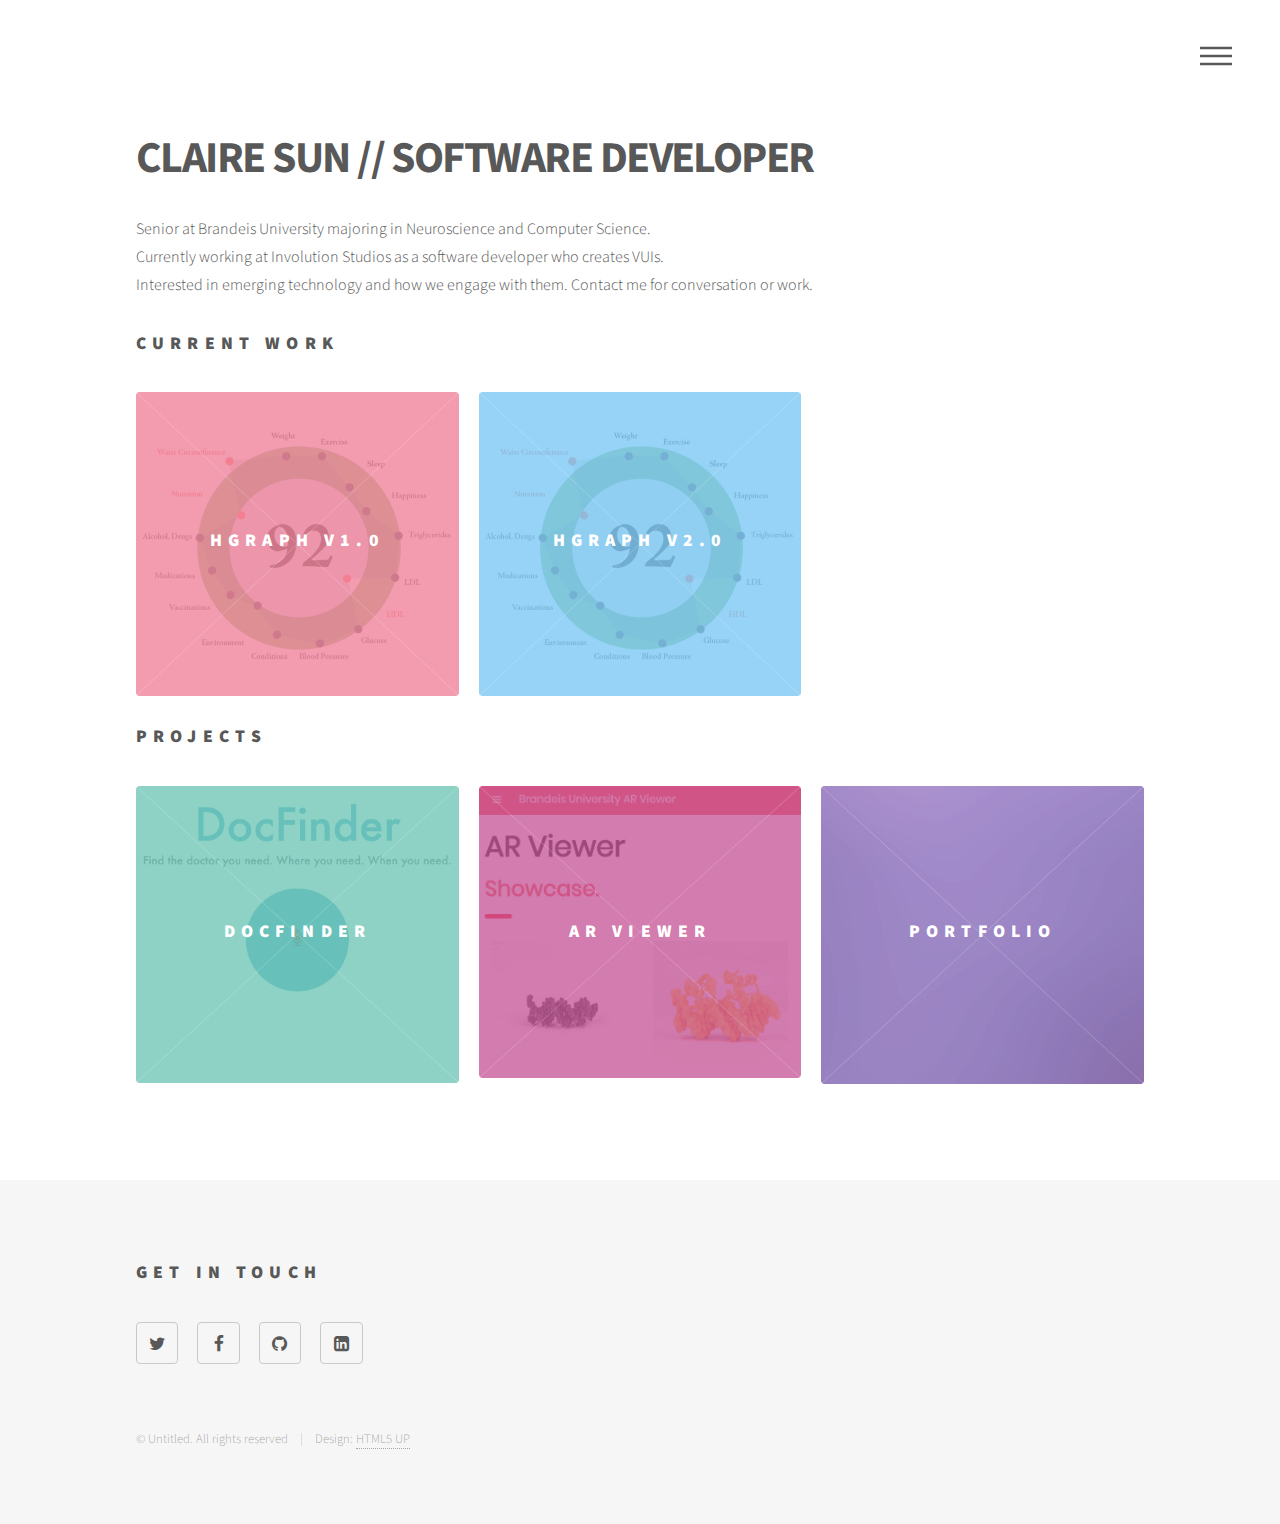
==== commit 5d409b32: "fixed linkedin button" ====
--- a/index.html
+++ b/index.html
@@ -129,9 +129,9 @@
 								<ul class="icons">
 									<li><a href="https://twitter.com/codesforaday" class="icon style2 fa-twitter"><span class="label">Twitter</span></a></li>
 									<li><a href="https://www.facebook.com/profile.php?id=100008285211866" class="icon style2 fa-facebook"><span class="label">Facebook</span></a></li>
-									<li><a href="#" class="icon style2 fa-github"><span class="label">GitHub</span></a></li>
-									<li><a href="#" class="icon style2 fa-envelope-o"><span class="label">Email</span></a></li>
-								</ul>
+									<li><a href="https://github.com/csuncodes" class="icon style2 fa-github"><span class="label">GitHub</span></a></li>
+									<li><a href="https://www.linkedin.com/in/claire-sun/" class="icon style2 fa fa-linkedin-square"><span class="label">LinkedIn</span></a></li>
+
 							</section>
 							<ul class="copyright">
 								<li>&copy; Untitled. All rights reserved</li><li>Design: <a href="http://html5up.net">HTML5 UP</a></li>
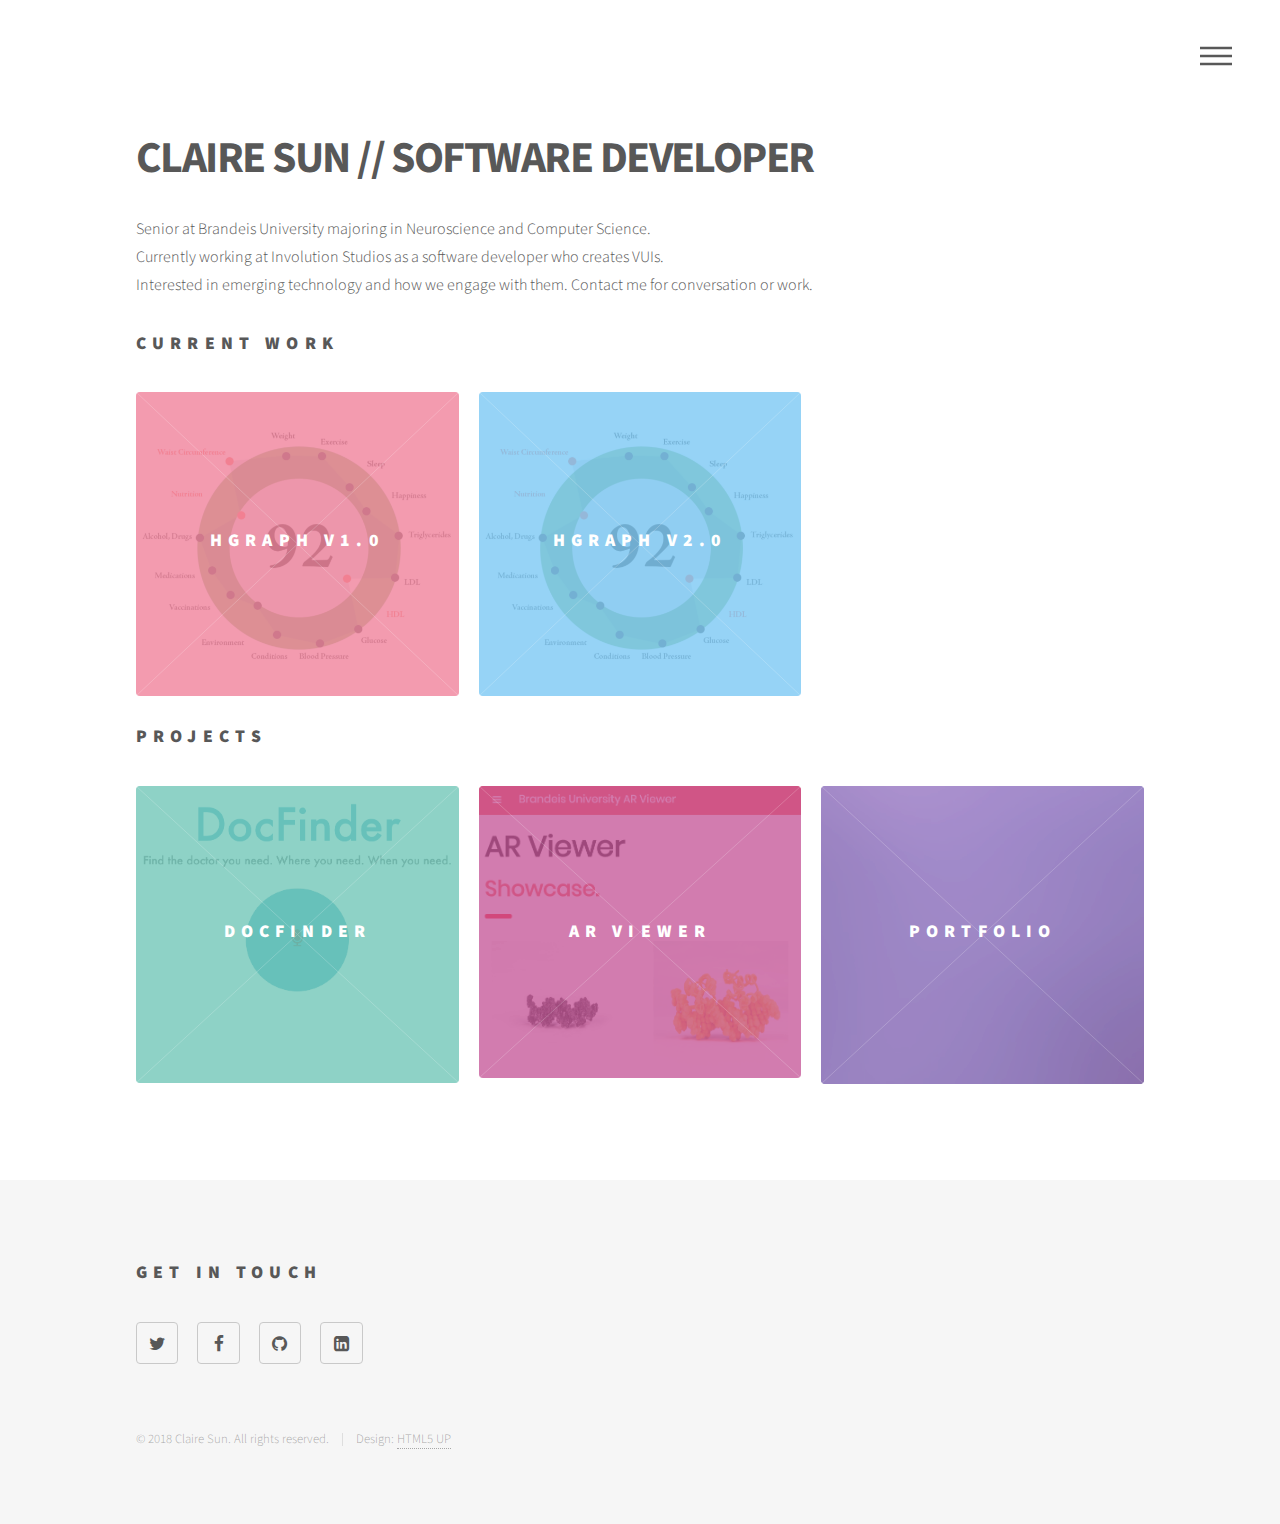
==== commit 85c25c06: "Update copyright" ====
--- a/index.html
+++ b/index.html
@@ -134,7 +134,7 @@
 
 							</section>
 							<ul class="copyright">
-								<li>&copy; Untitled. All rights reserved</li><li>Design: <a href="http://html5up.net">HTML5 UP</a></li>
+								<li>&copy; 2018 Claire Sun. All rights reserved.</li><li>Design: <a href="http://html5up.net">HTML5 UP</a></li>
 							</ul>
 						</div>
 					</footer>
--- a/assets/css/main.css
+++ b/assets/css/main.css
@@ -21,7 +21,10 @@
 	article, aside, details, figcaption, figure, footer, header, hgroup, menu, nav, section {
 		display: block;
 	}
-
+	img {
+		width: 100%;
+		height: auto;
+	}
 	body {
 		line-height: 1;
 	}
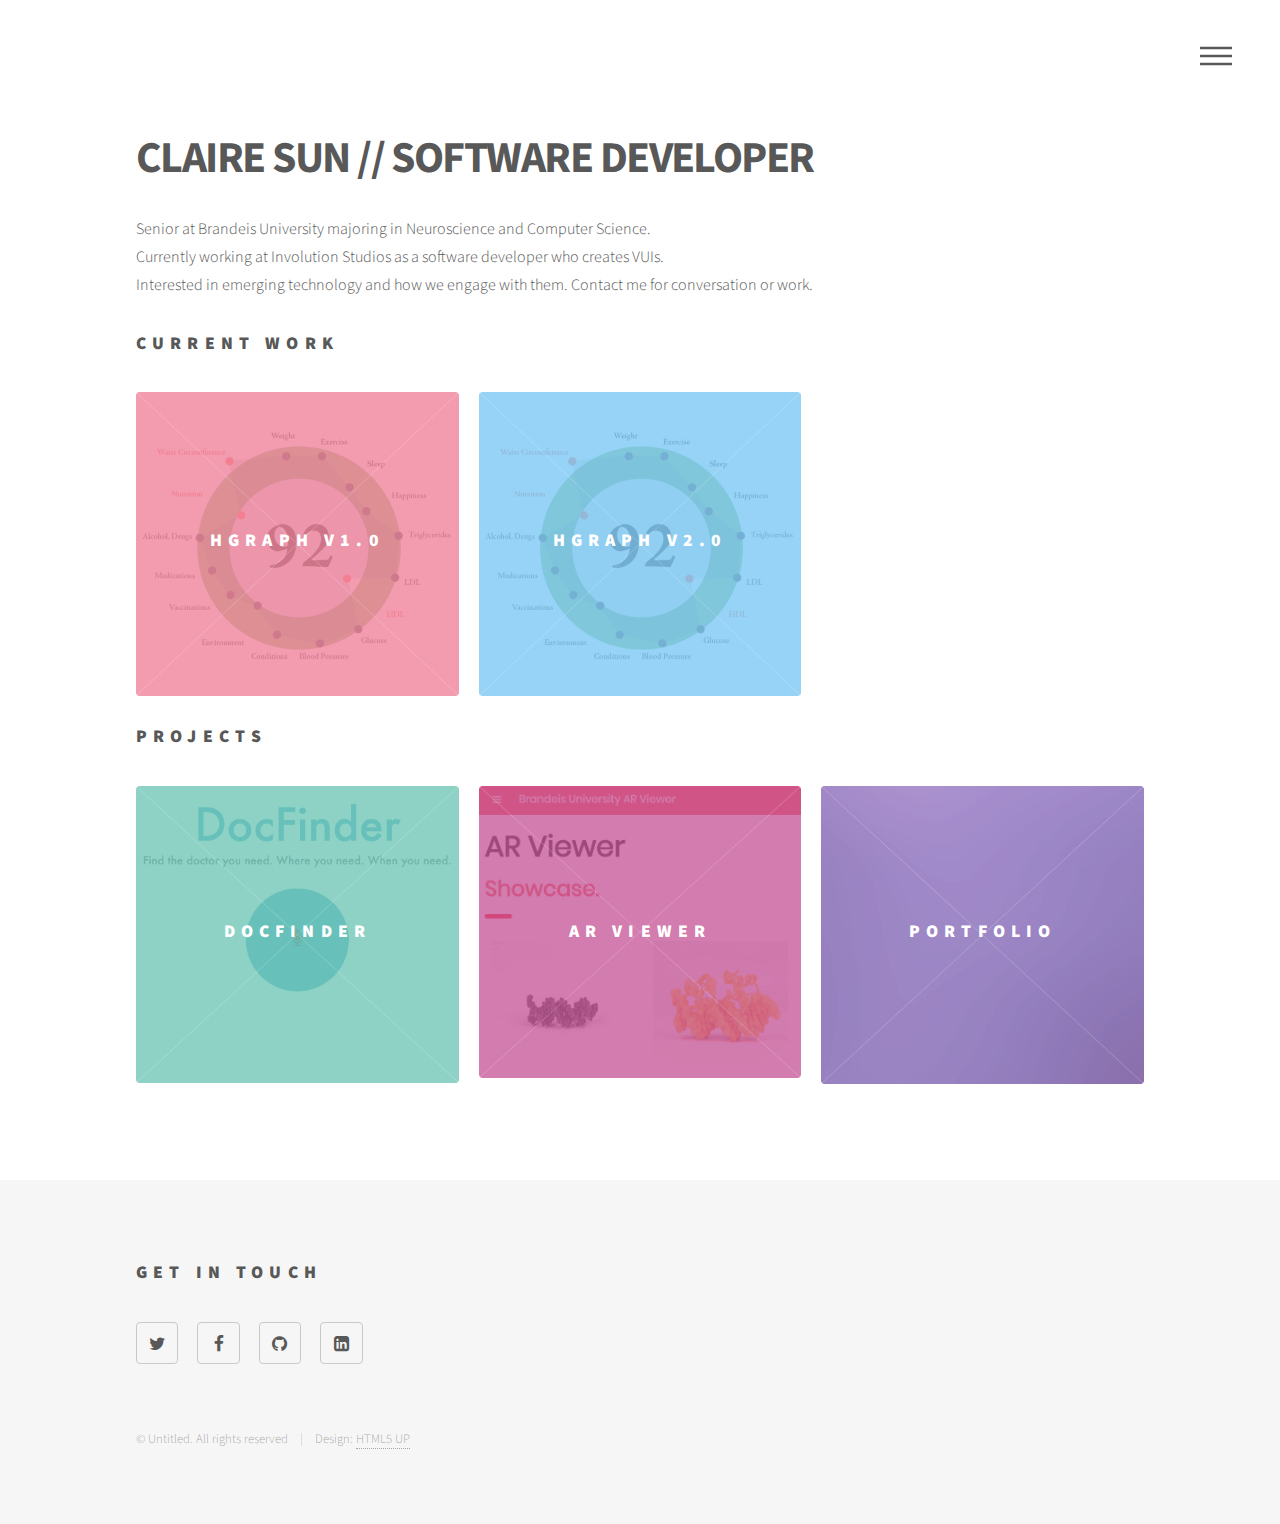
==== commit 6eb61cba: "Update page title" ====
--- a/index.html
+++ b/index.html
@@ -6,7 +6,7 @@
 -->
 <html>
 	<head>
-		<title>Phantom by HTML5 UP</title>
+		<title>CLAIRE SUN // SOFTWARE DEVELOPER</title>
 		<meta charset="utf-8" />
 		<meta name="viewport" content="width=device-width, initial-scale=1" />
 		<!--[if lte IE 8]><script src="assets/js/ie/html5shiv.js"></script><![endif]-->
@@ -134,7 +134,7 @@
 
 							</section>
 							<ul class="copyright">
-								<li>&copy; 2018 Claire Sun. All rights reserved.</li><li>Design: <a href="http://html5up.net">HTML5 UP</a></li>
+								<li>&copy; Untitled. All rights reserved</li><li>Design: <a href="http://html5up.net">HTML5 UP</a></li>
 							</ul>
 						</div>
 					</footer>
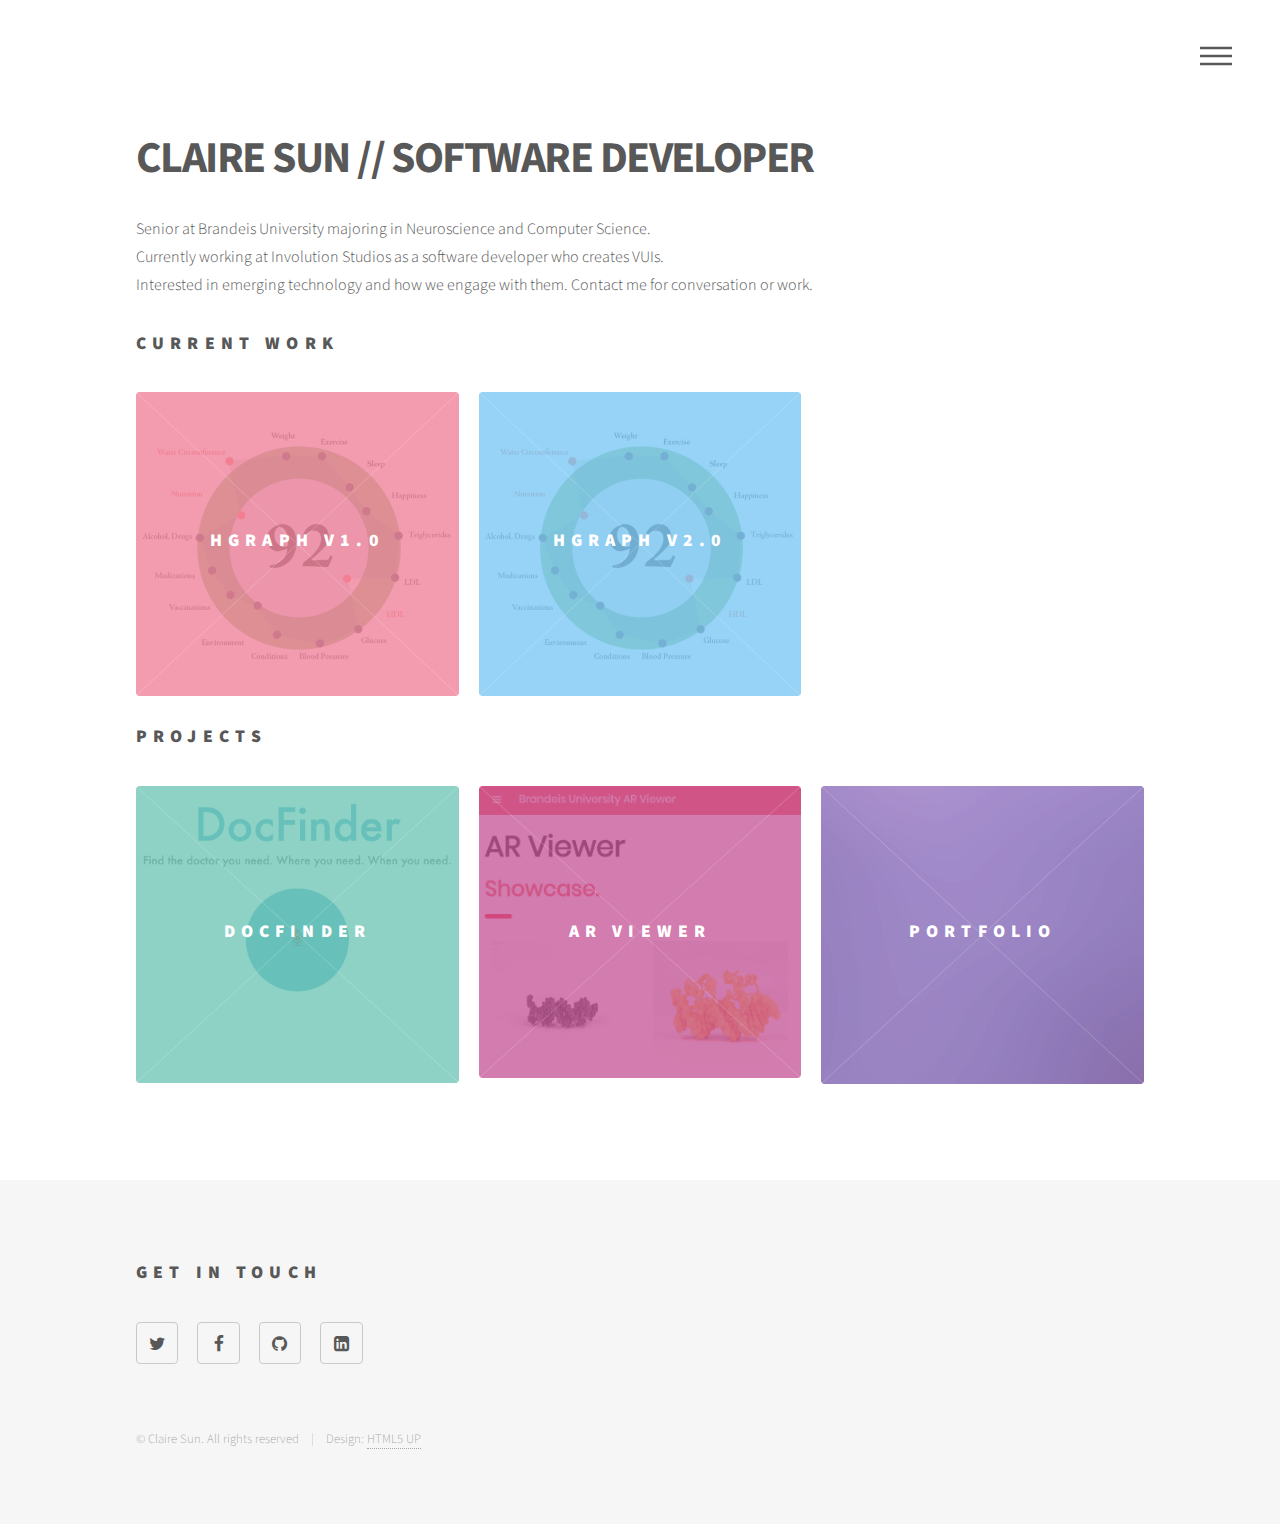
==== commit b4266e29: "fixed Cosmo's things" ====
--- a/index.html
+++ b/index.html
@@ -6,7 +6,7 @@
 -->
 <html>
 	<head>
-		<title>CLAIRE SUN // SOFTWARE DEVELOPER</title>
+		<title>Claire Sun's Portfolio</title>
 		<meta charset="utf-8" />
 		<meta name="viewport" content="width=device-width, initial-scale=1" />
 		<!--[if lte IE 8]><script src="assets/js/ie/html5shiv.js"></script><![endif]-->
@@ -134,7 +134,7 @@
 
 							</section>
 							<ul class="copyright">
-								<li>&copy; Untitled. All rights reserved</li><li>Design: <a href="http://html5up.net">HTML5 UP</a></li>
+								<li>&copy; Claire Sun. All rights reserved</li><li>Design: <a href="http://html5up.net">HTML5 UP</a></li>
 							</ul>
 						</div>
 					</footer>
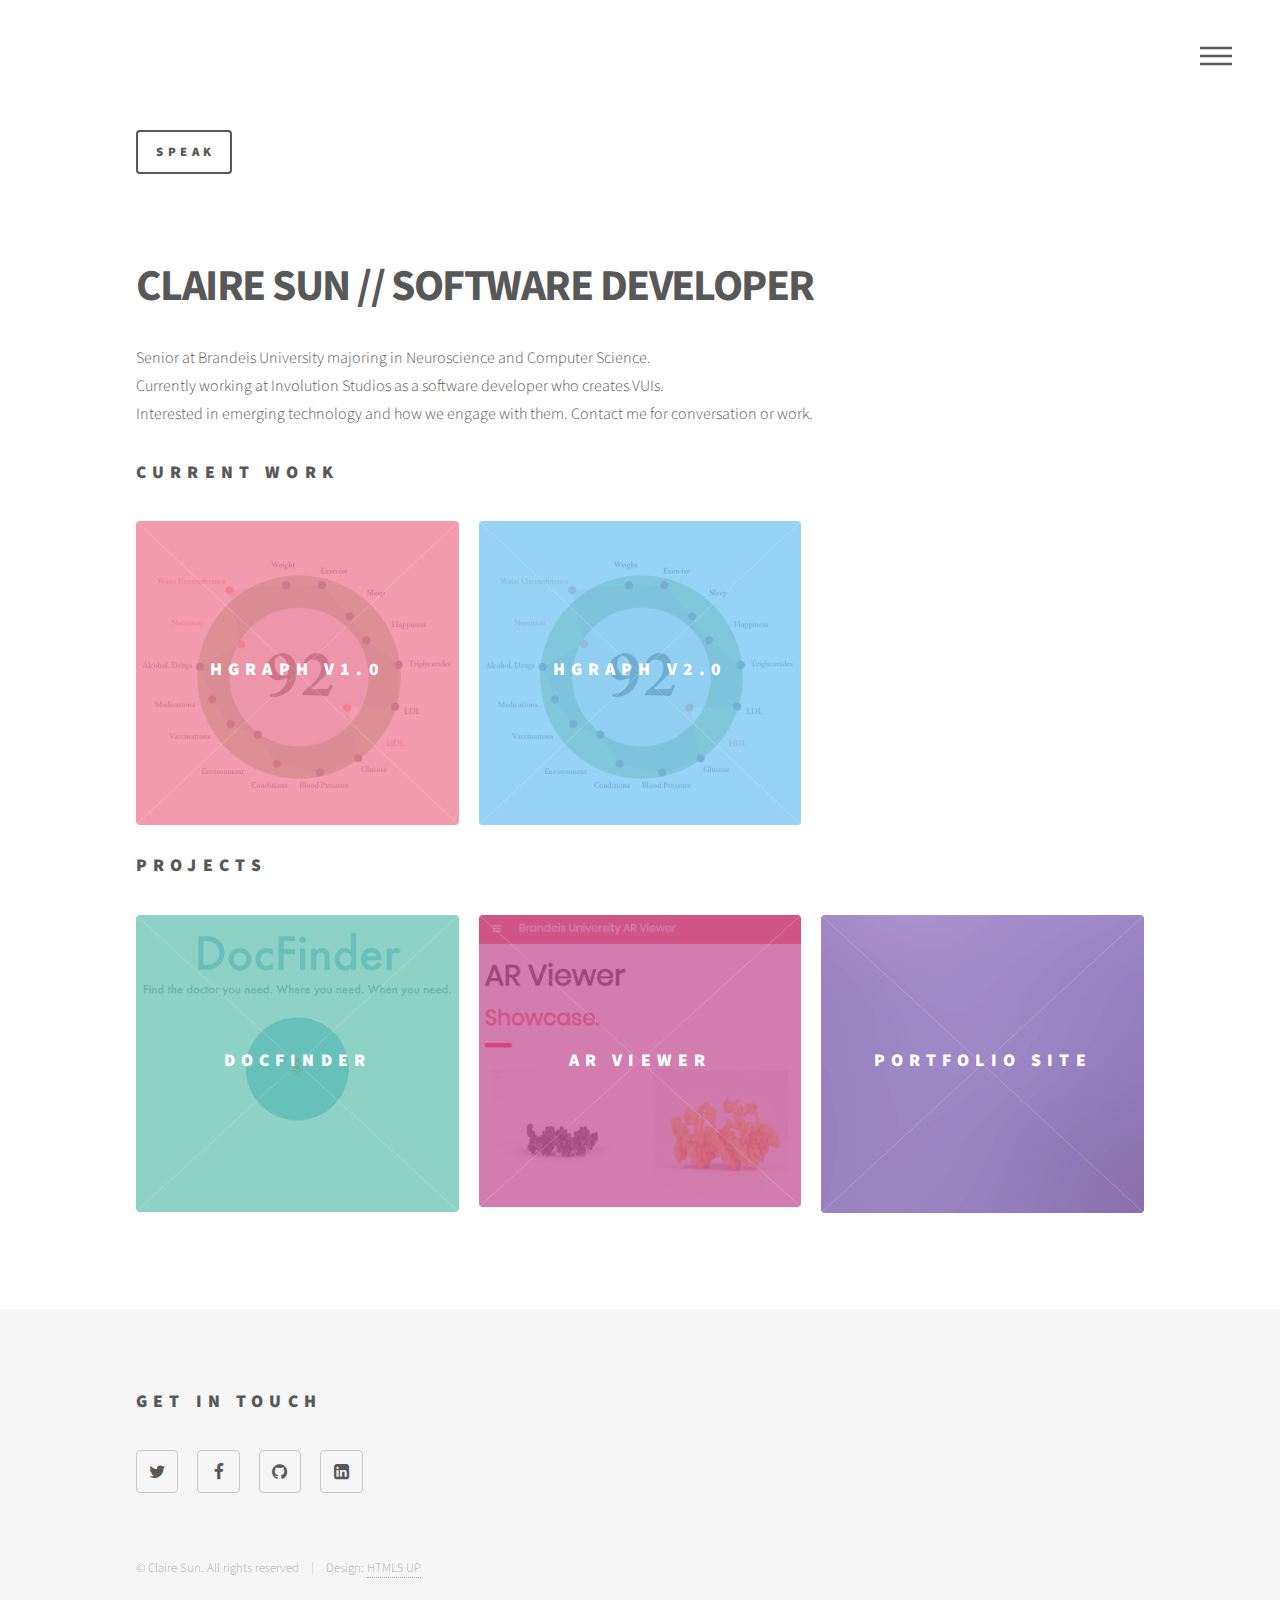
==== commit 368d25b3: "updated hgraph page" ====
--- a/index.html
+++ b/index.html
@@ -50,6 +50,78 @@
 					<div id="main">
 						<div class="inner">
 							<header>
+								<input type="button" value="SPEAK">
+								<script>
+								var btn = document.querySelector('input');
+								var txt = document.querySelector('p');
+
+								btn.addEventListener('click', updateBtn);
+
+								function updateBtn() {
+								  if (btn.value === 'SPEAK') {
+								    btn.value = 'STOP';
+								  } else {
+								    btn.value = 'SPEAK';
+								  }
+								}
+								var recognition = new webkitSpeechRecognition();
+  							recognition.continuous = true;
+  							recognition.interimResults = true;
+								recognition.onresult = function(event) {
+						    var interim_transcript = '';
+						    for (var i = event.resultIndex; i < event.results.length; ++i) {
+						      if (event.results[i].isFinal) {
+						        final_transcript += event.results[i][0].transcript;
+						      } else {
+						        interim_transcript += event.results[i][0].transcript;
+						      }
+						    }
+						    final_transcript = capitalize(final_transcript);
+						    final_span.innerHTML = linebreak(final_transcript);
+						    interim_span.innerHTML = linebreak(interim_transcript);
+						    if (final_transcript || interim_transcript) {
+						      showButtons('inline-block');
+						    }
+						  };
+						function startButton(event) {
+						  if (recognizing) {
+						    recognition.stop();
+						    return;
+						  }
+						  final_transcript = '';
+						  recognition.lang = select_dialect.value;
+						  recognition.start();
+						  ignore_onend = false;
+						  final_span.innerHTML = '';
+						  interim_span.innerHTML = '';
+						  start_img.src = 'mic-slash.gif';
+						  showInfo('info_allow');
+						  showButtons('none');
+						  start_timestamp = event.timeStamp;
+						}
+						recognition.onresult = function(event) {
+							var interim_transcript = '';
+
+							for (var i = event.resultIndex; i < event.results.length; ++i) {
+								if (event.results[i].isFinal) {
+									final_transcript += event.results[i][0].transcript;
+								} else {
+									interim_transcript += event.results[i][0].transcript;
+								}
+							}
+							final_transcript = capitalize(final_transcript);
+							final_span.innerHTML = linebreak(final_transcript);
+							interim_span.innerHTML = linebreak(interim_transcript);
+						};
+						
+
+
+
+							</script>
+							<br>
+							<br>
+							<br>
+							<br>
 								<h1>CLAIRE SUN // SOFTWARE DEVELOPER</h1>
 								<p>Senior at Brandeis University majoring in Neuroscience and Computer Science. <br>
 									Currently working at Involution Studios as a software developer who creates VUIs.<br>
@@ -111,7 +183,7 @@
 										<img src="images/pic02.jpg" alt="" />
 									</span>
 									<a href="https://github.com/csuncodes/csuncodes.github.io">
-										<h2>Portfolio</h2>
+										<h2>Portfolio Site</h2>
 										<div class="content">
 											<p>Click here for the Github Repository for this site!</p>
 										</div>
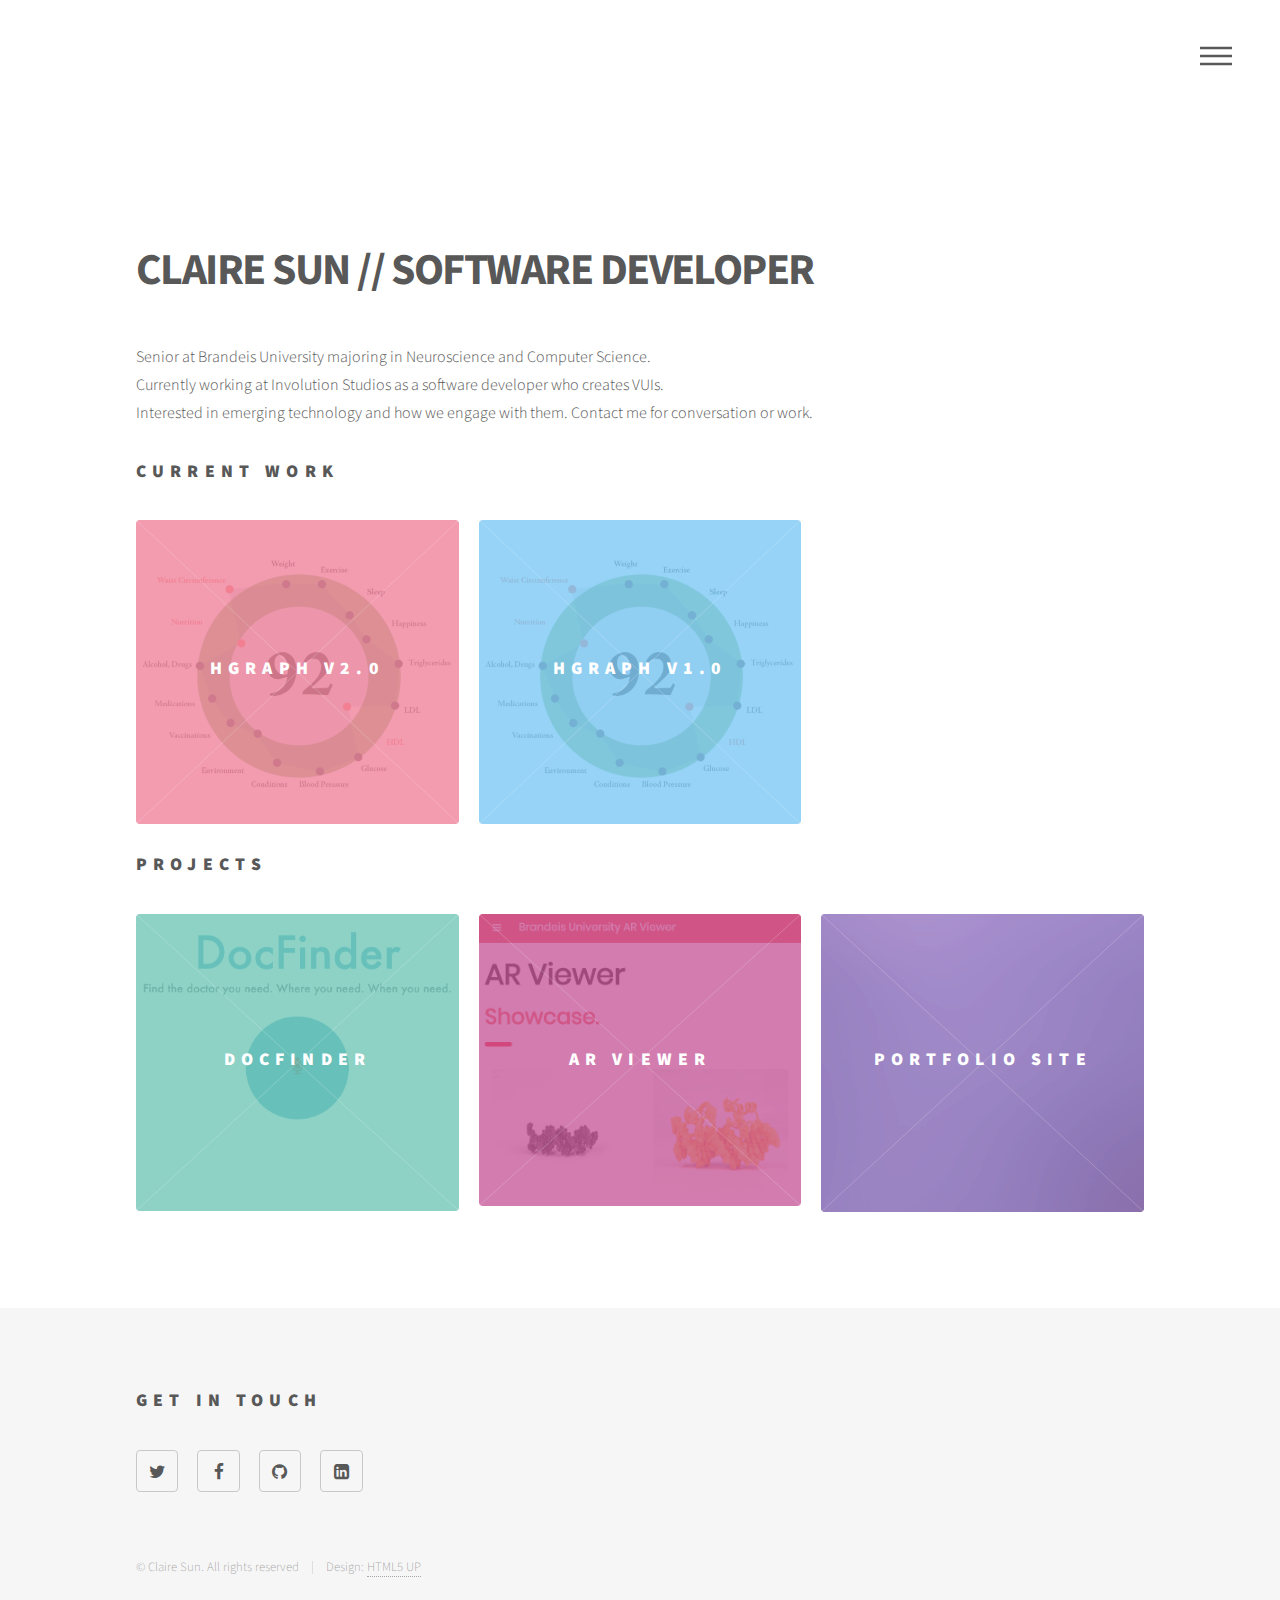
==== commit e365deae: "commented out speech button" ====
--- a/index.html
+++ b/index.html
@@ -49,7 +49,7 @@
 				<!-- Main -->
 					<div id="main">
 						<div class="inner">
-							<header>
+						<!--	<header>
 								<input type="button" value="SPEAK">
 								<script>
 								var btn = document.querySelector('input');
@@ -113,11 +113,11 @@
 							final_span.innerHTML = linebreak(final_transcript);
 							interim_span.innerHTML = linebreak(interim_transcript);
 						};
-						
-
-
-
-							</script>
+
+
+
+
+					</script>-->
 							<br>
 							<br>
 							<br>
@@ -134,21 +134,21 @@
 									<span class="image">
 										<img src="images/hgraph2.png" alt="" />
 									</span>
+									<a href="hgraph2.html">
+										<h2>hgraph V2.0</h2>
+										<div class="content">
+											<p>The newest version of hGraph. This is also a voice implementation but done with a React interface.</p>
+										</div>
+									</a>
+								</article>
+								<article class="style2">
+									<span class="image">
+										<img src="images/hgraph2.png" alt="" />
+									</span>
 									<a href="generic.html">
 										<h2>hGraph V1.0</h2>
 										<div class="content">
 											<p>hGraph is an open source system for visualizing personal health metrics. I developed a voice user interace so that patients and doctors could easily add new data via their voice.</p>
-										</div>
-									</a>
-								</article>
-								<article class="style2">
-									<span class="image">
-										<img src="images/hgraph2.png" alt="" />
-									</span>
-									<a href="hgraph2.html">
-										<h2>hgraph V2.0</h2>
-										<div class="content">
-											<p>The newest version of hGraph. This is also a voice implementation but done with a React interface.</p>
 										</div>
 									</a>
 								</article>
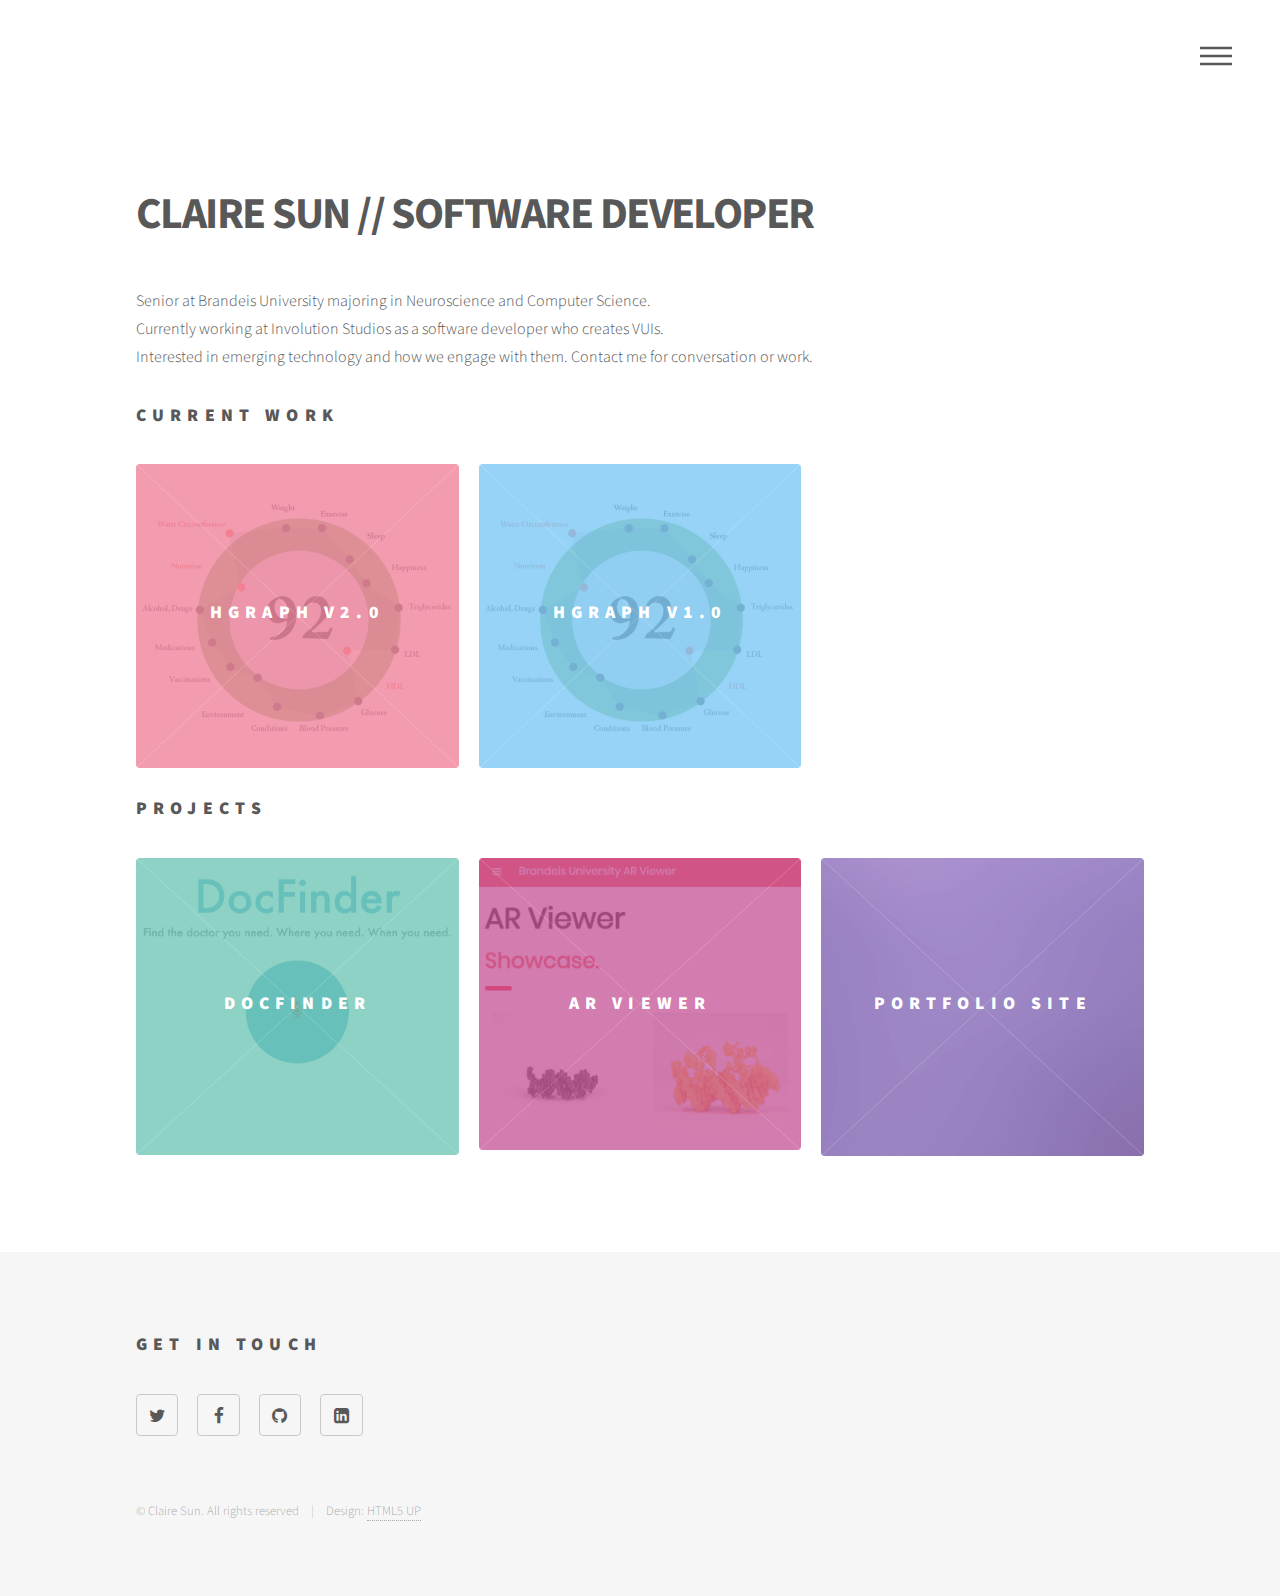
==== commit f6de4810: "fixed sizing" ====
--- a/index.html
+++ b/index.html
@@ -118,8 +118,7 @@
 
 
 					</script>-->
-							<br>
-							<br>
+					
 							<br>
 							<br>
 								<h1>CLAIRE SUN // SOFTWARE DEVELOPER</h1>
